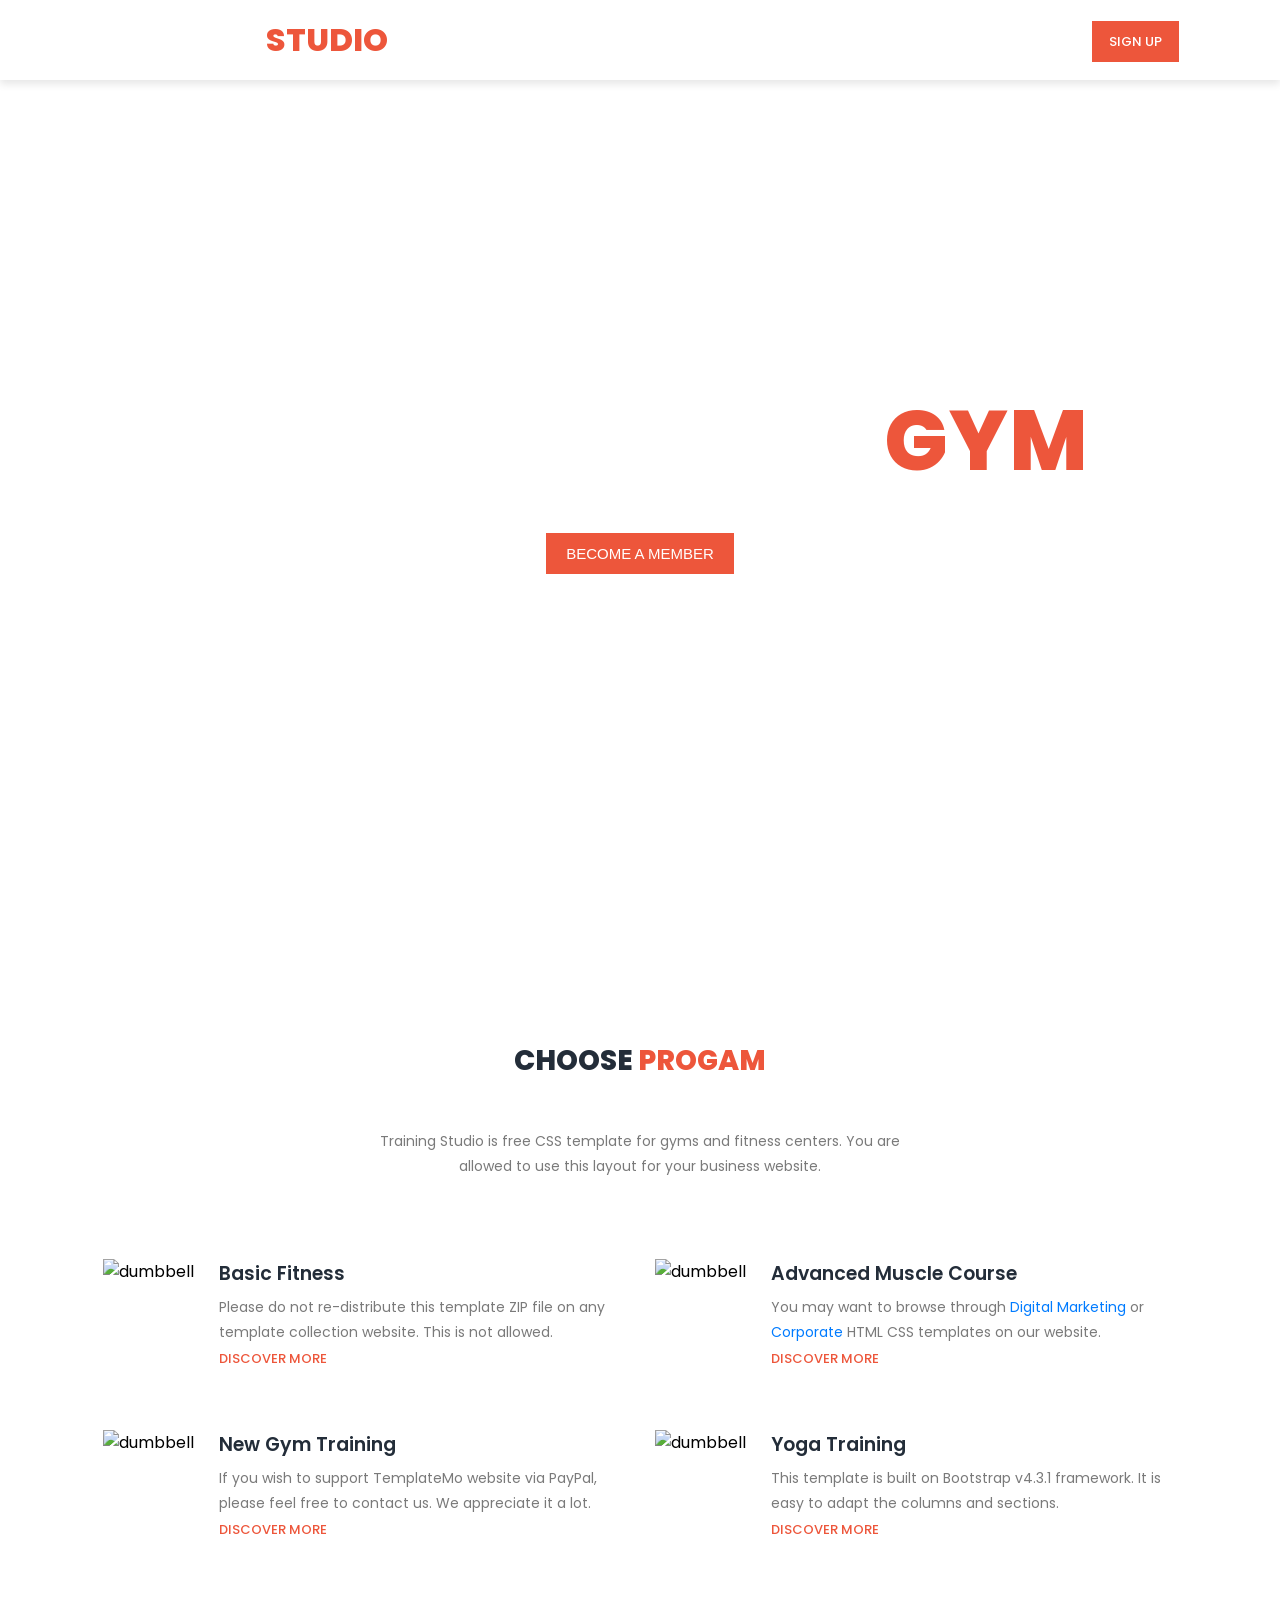
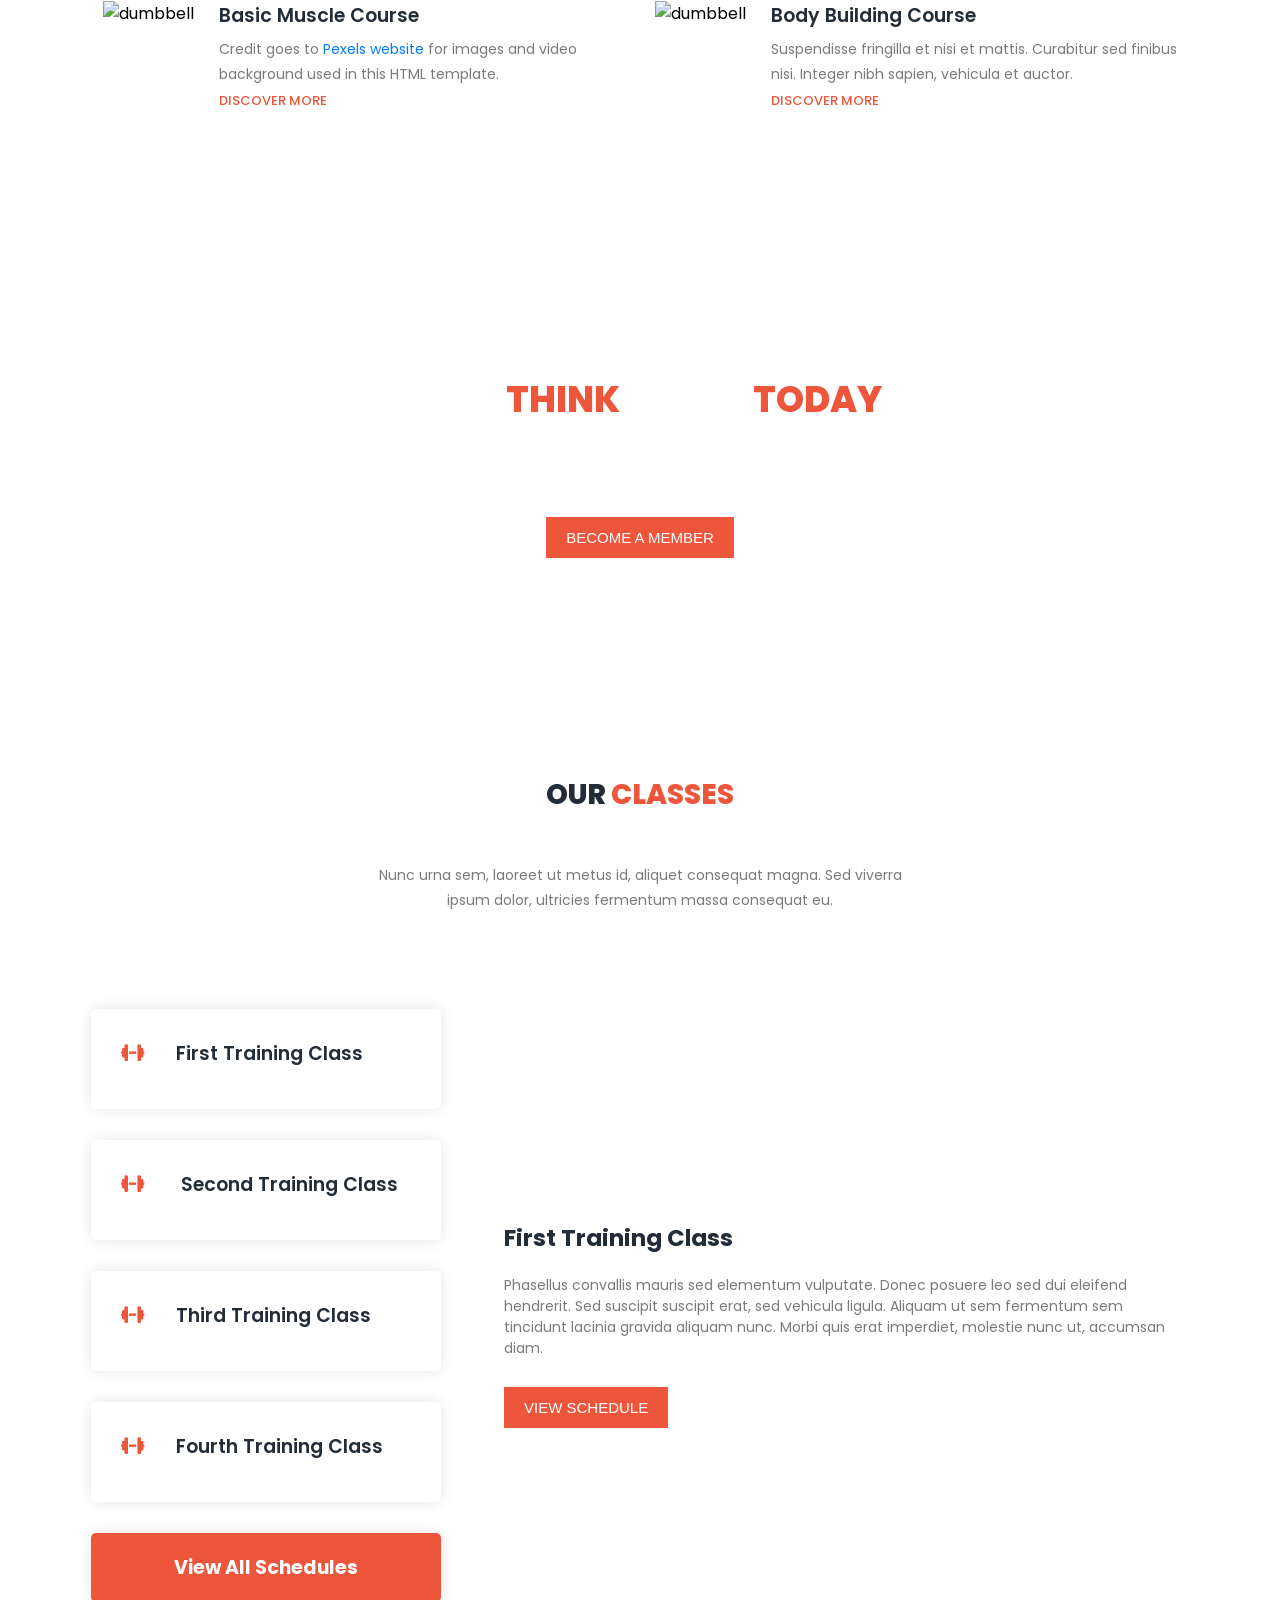
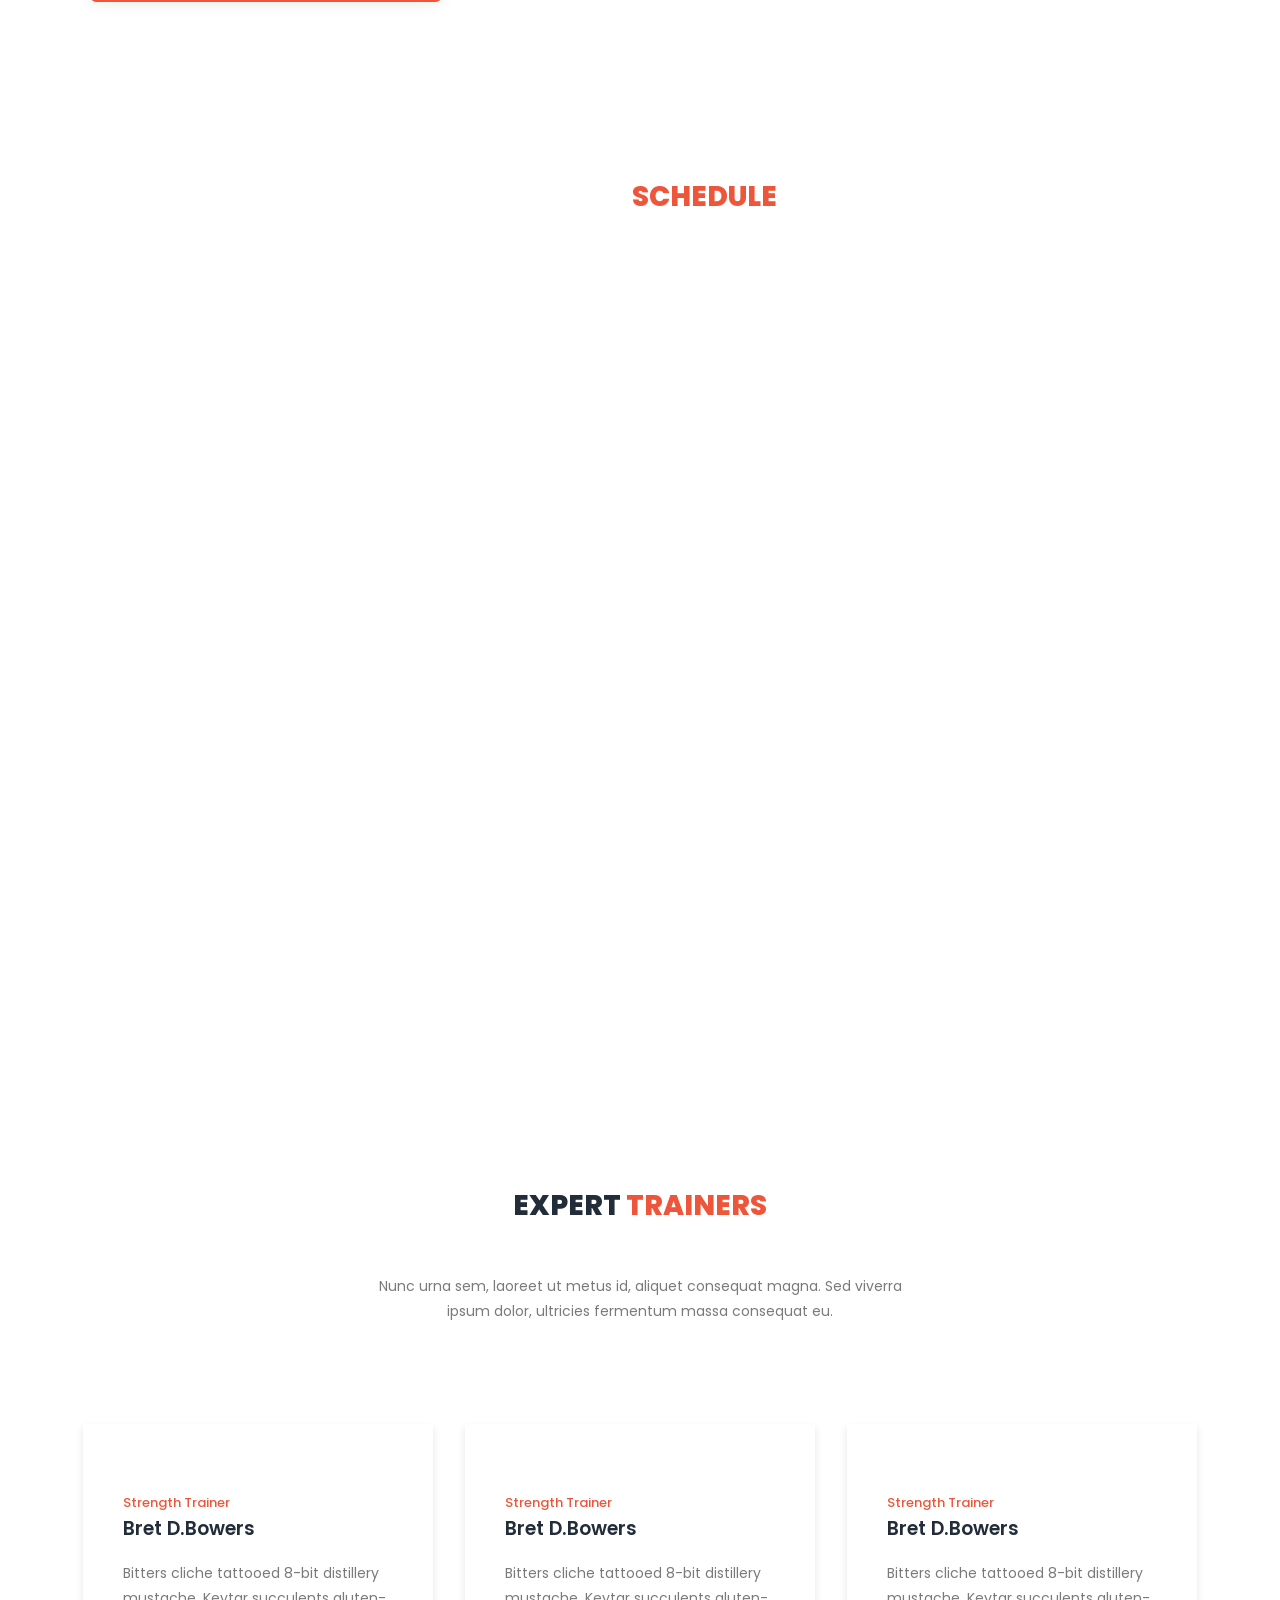
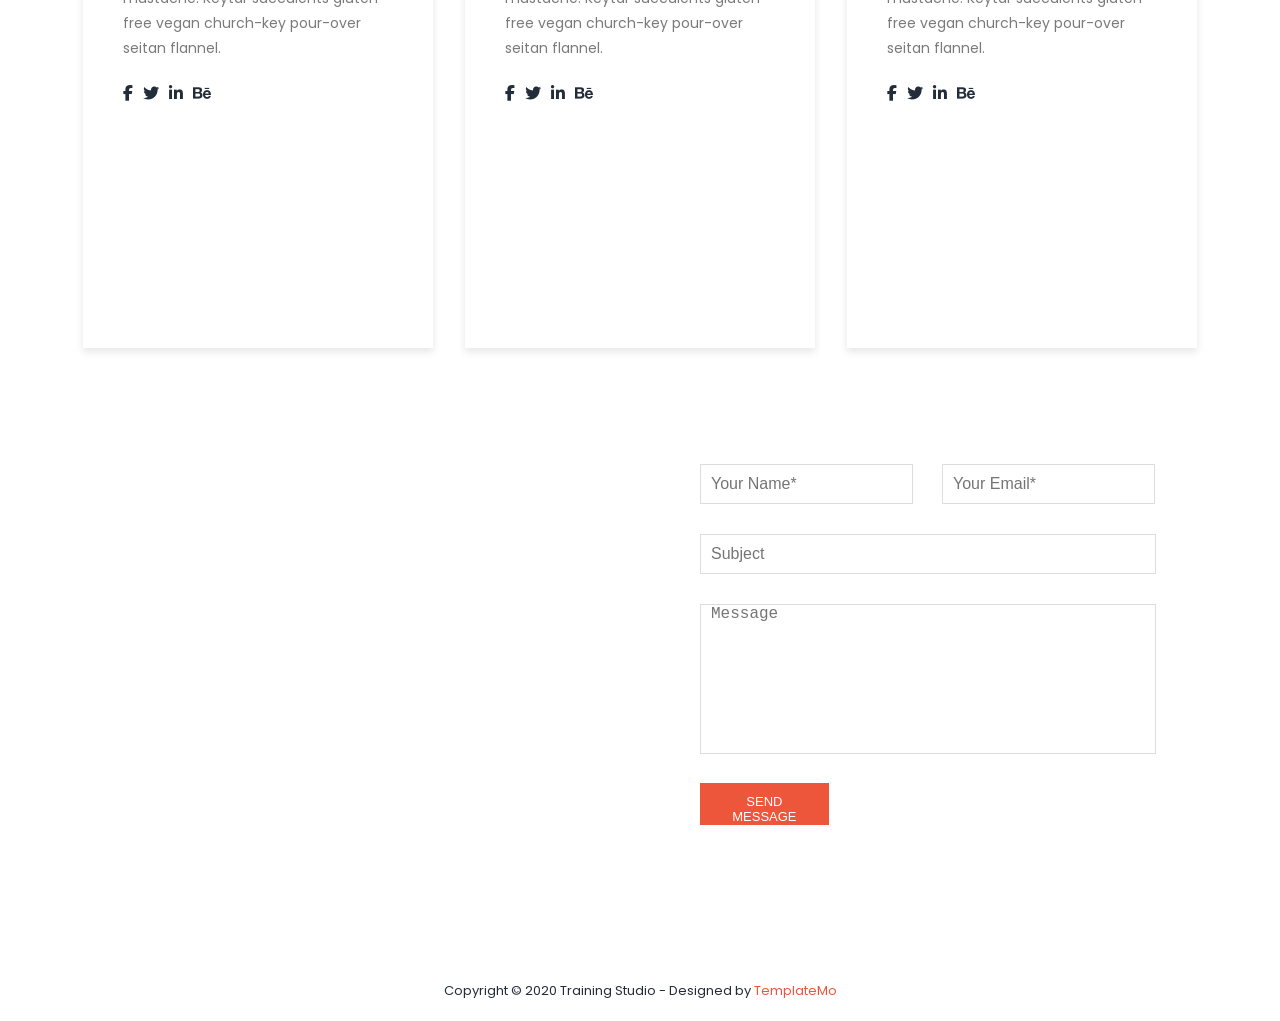
==== index.html @ 9a8daf55 "working" ====
<!DOCTYPE html>
<html lang="en">
<head>
    <meta charset="UTF-8">
    <meta name="viewport" content="width=device-width, initial-scale=1.0">
    <title>Final project</title>
    <link rel="stylesheet" href="https://cdnjs.cloudflare.com/ajax/libs/font-awesome/6.5.2/css/all.min.css">
    <link rel="stylesheet" href="style1.css">
</head>
<body>
    
    <header>
    <!-- desktop-menu -->
        <nav class="desktop-menu">
            <!-- logo -->
            <div class="logo">
                TRAINING <span id="studio">STUDIO</span>
            </div>
            <!-- Right menu -->
            <div class="menu">
                <ul>
                    <li><a href="#">HOME</a></li>
                    <li><a href="#">ABOUT</a></li>
                    <li><a href="#">CLASSES</a></li>
                    <li><a href="#">SCHEDULES</a></li>
                    <li><a href="#">CONTACT</a></li>
                    <li><a href="#" id="sign">SIGN UP</a></li>
                </ul>
            </div>
        </nav>
    </header>

    <!-- accueil -->
    <section class="accueil">
        <div class="hero">          
            <video autoplay loop muted class="back-video">
                <source src="https://templatemo.com/templates/templatemo_548_training_studio/assets/images/gym-video.mp4" type="video/mp4">
            </video>
            <h6>work harder, get stronger</h6>
            <h2>
                easy with our
                <span>gym</span>
            </h2>
            <button class="btn">Become a Member</button>
        </div>
    </section>

    <!-- choose program  -->
    <section class="container">
        <div class="alter">
            <div class="program">
                <h2>
                    CHOOSE
                    <span>Progam</span>

                </h2>
                <img src="https://templatemo.com/templates/templatemo_548_training_studio/assets/images/line-dec.png" alt="" class="img">
                <p class="para">Training Studio is free CSS template for gyms and fitness centers. You are allowed to use this layout for your business website.</p>
            </div>
            <div>
                <ul class="course-list">
                    <li class="course-item">
                        <div class="image">
                            <img src="https://templatemo.com/templates/templatemo_548_training_studio/assets/images/features-first-icon.png" alt="dumbbell">
                        </div>        
                        <div class="info">
                            <h4>Basic Fitness</h4>
                            <p >Please do not re-distribute this template ZIP file on any <br> template collection website. This is not allowed.</p>
                            <a href="#">DISCOVER MORE</a>
                        </div>
                    </li>        
                    <li class="course-item">
                        <div class="image">
                            <img src="https://templatemo.com/templates/templatemo_548_training_studio/assets/images/features-first-icon.png" alt="dumbbell">
                        </div>
                        <div class="info">
                            <h4>Advanced Muscle Course</h4>
                            <p >You may want to browse through <span>Digital Marketing</span> or<br><span>Corporate</span> HTML CSS templates on our website.</p>
                            <a href="#">DISCOVER MORE</a>
                        </div>
                    </li>
                    <li class="course-item">
                        <div class="image">
                            <img src="https://templatemo.com/templates/templatemo_548_training_studio/assets/images/features-first-icon.png" alt="dumbbell">
                        </div>
                        <div class="info">
                            <h4>New Gym Training</h4>
                            <p>If you wish to support TemplateMo website via PayPal,<br> please feel free to contact us. We appreciate it a lot.</p>
                            <a href="#">DISCOVER MORE</a>
                        </div>
                    </li>
                    <li class="course-item">
                        <div class="image">
                            <img src="https://templatemo.com/templates/templatemo_548_training_studio/assets/images/features-first-icon.png" alt="dumbbell">
                        </div>               
                        <div class="info">
                            <h4>Yoga Training</h4>
                            <p>This template is built on Bootstrap v4.3.1 framework. It is<br>easy to adapt the columns and sections.</p>
                            <a href="#">DISCOVER MORE</a>
                        </div>
                    </li>
                    <li class="course-item">
                        <div class="image">
                            <img src="https://templatemo.com/templates/templatemo_548_training_studio/assets/images/features-first-icon.png" alt="dumbbell">
                        </div>
                        <div class="info">
                            <h4>Basic Muscle Course</h4>
                            <p>Credit goes to <span>Pexels website</span>  for images and video<br> background used in this HTML template.</p>
                            <a href="#">DISCOVER MORE</a>
                        </div>
                    </li>
                    <li class="course-item">
                        <div class="image">
                            <img src="https://templatemo.com/templates/templatemo_548_training_studio/assets/images/features-first-icon.png" alt="dumbbell">
                        </div>
                        <div class="info">
                            <h4>Body Building Course</h4>
                            <p>Suspendisse fringilla et nisi et mattis. Curabitur sed finibus<br>nisi. Integer nibh sapien, vehicula et auctor.</p>
                            <a href="#">DISCOVER MORE</a>
                        </div>
                    </li>
                </ul>
            </div>
    </section>

    <!-- don't think -->  
    <section class="begin">
        <div class="container think">
            <h2>Don’t <span>think</span>, begin <span>today</span>!</h2>
            <p>Ut consectetur, metus sit amet aliquet placerat, enim est ultricies ligula, sit amet dapibus odio augue eget libero. Morbi tempus mauris a nisi luctus imperdiet.</p>
            <button class="btn">Become a Member</button>
        <!-- </div> -->
    </section>

    <!-- our classes -->
    <section class="container">
        <div class="classe">
            <div class="intro">
                <h2>
                    OUR
                    <span>CLASSES</span>

                </h2>
                <img src="https://templatemo.com/templates/templatemo_548_training_studio/assets/images/line-dec.png" alt="" class="img">
                <p>Nunc urna sem, laoreet ut metus id, aliquet consequat magna. Sed viverra ipsum dolor, ultricies fermentum massa consequat eu.</p>
            </div>
            <div class="source">
                <!-- left -->
                <div    class="menu-source">
                    <ul>
                        <li>
                            <a href="">
                                <i class="fa-solid fa-dumbbell"></i><span>First Training Class</span>
                            </a>
                        </li>
                        <li>
                            <a href="">
                                <i class="fa-solid fa-dumbbell"></i>
                                <span>Second Training Class</span>
                            </a>
                        </li>
                        <li>
                            <a href="">
                                <i class="fa-solid fa-dumbbell"></i><span>Third Training Class</span>
                            </a>
                        </li>
                        <li>
                            <a href="">
                                <i class="fa-solid fa-dumbbell"></i><span>Fourth Training Class</span> 
                            </a>
                        </li>
                        <li class="view">
                        
                                <a href="#" >
                                    View All Schedules
                                </a>                       
                        </li>
                    </ul>
                </div>
                <!-- Right -->
                <div class="infos">
                    <article>
                        <img src="https://templatemo.com/templates/templatemo_548_training_studio/assets/images/training-image-01.jpg" alt="" >
                        <h4>First Training Class</h4>
                        <p >Phasellus convallis mauris sed elementum vulputate. Donec posuere leo sed dui eleifend hendrerit. Sed suscipit suscipit erat, sed vehicula ligula. Aliquam ut sem fermentum sem tincidunt lacinia gravida aliquam nunc. Morbi quis erat imperdiet, molestie nunc ut, accumsan diam.</p>
                        <div><button class="btn">VIEW SCHEDULE</button></div>
                    </article>
                </div>                
            </div>
        </div>
    </section>

    <!-- schedule -->
    <section>
        <div class="yoga">  
            <div class="container schedule">
                <div class="sche">
                    <h2>
                        CLASSES
                        <span>SCHEDULE</span>

                    </h2>
                    <img src="https://templatemo.com/templates/templatemo_548_training_studio/assets/images/line-dec.png" alt="" class="img">
                    <p>Nunc urna sem, laoreet ut metus id, aliquet consequat magna. Sed viverra ipsum dolor, ultricies fermentum massa consequat eu.</p>
                </div>
                <div class="week">
                    <ul>
                        <li><a href="">Monday</a></li>
                        <li>/</li>
                        <li><a href="">Tuesday</a></li>
                        <li>/</li>
                        <li><a href="">Wednesday</a></li>
                        <li>/</li>
                        <li><a href="">Thurday</a></li>
                        <li>/</li>
                        <li><a href="">Friday</a></li>
                    </ul>
                </div>
                <div class="tab">
                    <table border>
                        <tr>
                            <td>Fitness Class</td>
                            <td>10:00AM - 11:30AM</td>
                            <td></td>
                            <td>William G.Stevan</td>
                        </tr>
                        <tr>
                            <td>Muscle Training</td>
                            <td></td>
                            <td></td>
                            <td>Paul D. Newman</td>
                        </tr>
                        <tr>
                            <td>Body Building</td>
                            <td></td>
                            <td>2:00PM - 3:30</td>
                            <td>Boyd C.Harris</td>
                        </tr>
                        <tr>
                            <td>Yoga Training Class</td>
                            <td></td>
                            <td></td>
                            <td>Hector T.Daigle</td>
                        </tr>
                        <tr>
                            <td>Advanced Traning</td>
                            <td></td>
                            <td></td>
                            <td>Bret D.Bowers</td>
                        </tr> 
                    </table>  
                </div>
            </div>
        </div>
    </section>

    <!-- trainers -->
    <section class="container last">
        <div class="trainers">
            <h2>EXPERT
                <span>TRAINERS</span>
            </h2>
            <img src="https://templatemo.com/templates/templatemo_548_training_studio/assets/images/line-dec.png" alt="" class="img">
            <p class="para">Nunc urna sem, laoreet ut metus id, aliquet consequat magna. Sed viverra ipsum dolor, ultricies fermentum massa consequat eu.</p>
        </div>
		<div class="blogs">
			<div class="blog">
				<div class="items">
					<div>
                    	<img src="https://templatemo.com/templates/templatemo_548_training_studio/assets/images/first-trainer.jpg" alt="" >
                	</div>
                	<div class="strength">
                    	<span>Strength Trainer</span>
                    	<h4>Bret D.Bowers</h4>
                    	<p>Bitters cliche tattooed 8-bit distillery<br> mustache. Keytar succulents gluten-<br>free vegan church-key pour-over<br> seitan flannel.</p>
                    	<ul>
                        	<li><a href=""><i class="fa-brands fa-facebook-f"></i></a></li>
                        	<li><a href=""><i class="fa-brands fa-twitter"></i></li></a>
                        	<li><a href=""><i class="fa-brands fa-linkedin-in"></i></a></li>
                        	<li><a href=""><i class="fa-brands fa-behance"></i></a></li>
                    	</ul>
                	</div>
				</div>
			</div>
			<div class="blog">
				<div class="items">
					<div>
                    	<img src="https://templatemo.com/templates/templatemo_548_training_studio/assets/images/second-trainer.jpg" alt="" >
                	</div>
                	<div>
                    	<span>Strength Trainer</span>
                    	<h4>Bret D.Bowers</h4>
                    	<p>Bitters cliche tattooed 8-bit distillery<br> mustache. Keytar succulents gluten-<br>free vegan church-key pour-over<br> seitan flannel.</p>
                    	<ul>
                        	<li><a href=""><i class="fa-brands fa-facebook-f"></i></a></li>
                        	<li><a href=""><i class="fa-brands fa-twitter"></i></li></a>
                        	<li><a href=""><i class="fa-brands fa-linkedin-in"></i></a></li>
                        	<li><a href=""><i class="fa-brands fa-behance"></i></a></li>
                    	</ul>
                	</div>
				</div>
			</div>
			<div class="blog">
				<div class="items">
					<div>
                    	<img src="https://templatemo.com/templates/templatemo_548_training_studio/assets/images/third-trainer.jpg" alt="" >
                	</div>
                	<div>
                    	<span>Strength Trainer</span>
                    	<h4>Bret D.Bowers</h4>
                    	<p>Bitters cliche tattooed 8-bit distillery<br> mustache. Keytar succulents gluten-<br>free vegan church-key pour-over<br> seitan flannel.</p>
                    	<ul>
                        	<li><a href=""><i class="fa-brands fa-facebook-f"></i></a></li>
                        	<li><a href=""><i class="fa-brands fa-twitter"></i></li></a>
                        	<li><a href=""><i class="fa-brands fa-linkedin-in"></i></a></li>
                        	<li><a href=""><i class="fa-brands fa-behance"></i></a></li>
                    	</ul>
                	</div>
				</div>
			</div>
		</div>
    </section>

    <!-- map -->
    <section class="map">
        <iframe src="https://www.google.com/maps/embed?pb=!1m18!1m12!1m3!1d24001.82611153186!2d-43.40069909490757!3d-23.00758863538447!2m3!1f0!2f0!3f0!3m2!1i1024!2i768!4f13.1!3m3!1m2!1s0x9bdb695cd967b7%3A0x171cdd035a6a9d84!2sAv.%20L%C3%BAcio%20Costa%2C%20Rio%20de%20Janeiro%20-%20RJ%2C%20Br%C3%A9sil!5e0!3m2!1sfr!2sdj!4v1786803893981!5m2!1sfr!2sdj" width="600" height="600" style="border:0;" allowfullscreen="" loading="lazy" referrerpolicy="strict-origin-when-cross-origin"></iframe>
        <div class="contact">
            <form class="contact-form">
                <input type="text" placeholder="Your Name*" required class="name">

                <input type="email" placeholder="Your Email*" required class="email">

                <input type="text" placeholder="Subject" id="subject">

                <textarea placeholder="Message"></textarea>

                <button type="submit">SEND MESSAGE</button>
            </form>
        </div>
    </section>

    <!-- footer -->
    <footer>
        <div>
            Copyright © 2020 Training Studio - Designed by <span id="">TemplateMo</span>
        </div>
    </footer>

    <script>
        const hamburger = document.querySelector('.hamburger');
        const mobileMenu = document.querySelector(".mobile-menu");
        const icons = document.querySelectorAll("i");

        hamburger.addEventListener("click", function (event) {
            const isVisible = mobileMenu.getAttribute('data-visible');
            if (isVisible == "true") {
                // qari hiding
                mobileMenu.setAttribute('data-visible', "false");
                icons[0].setAttribute('data-visible', "true");
                icons[1].setAttribute('data-visible', "false");
            } else if (isVisible == "false") {
                // soo bandhig showing
                mobileMenu.setAttribute('data-visible', "true");
                icons[0].setAttribute('data-visible', "false");
                icons[1].setAttribute('data-visible', "true");
            }
        });
    </script>

</body>
</html>
---- style1.css ----
@import url('https://fonts.googleapis.com/css2?family=Anybody:ital,wght@0,100..900;1,100..900&family=Heebo:wght@100..900&family=Poppins:ital,wght@0,100;0,200;0,300;0,400;0,500;0,600;0,700;0,800;0,900;1,100;1,200;1,300;1,400;1,500;1,600;1,700;1,800;1,900&family=Roboto:ital,wght@0,100..900;1,100..900&display=swap'); 
* {
    margin: 0;
    padding: 0;
    box-sizing: border-box;
}
body{
    font-family: "Poppins", sans-serif;
}
header{
    position: absolute;
    height: 5rem;
    background-color: rgba(250, 250, 250, 0.1); 
    width: 100%;    
    position: fixed;
    top: 0px;
    box-shadow: 0px 4px 8px rgba(0,0,0,0.1);
}
.desktop-menu {
    width: 100%;
    height: 100%;
    display: flex;
    justify-content: space-around;
    align-items: center;
}

.menu ul{
    display: flex;
    flex-direction: row;
    gap: 1.25rem;
}

.logo {
    color:#fff;
    font-size: 2rem;
    font-weight: 800;
}

span {
    color: #ed563b;
}
.menu li {
    list-style: none;
}
.menu li a {
    text-decoration: none;
    color: #fff;
    font-size: 0.8125rem;
    font-weight: 500;
    padding: 0px 12px;
}
.menu li a:hover {
    color: #ed563b;
}
#sign {
    background-color: #ed563b;
    padding: 0.6875rem 1.0625rem;
}
#sign:hover{
    background-color: #f45c3db9;
}

/* First-page */

.accueil {
    width: 100%;
    display: flex; 
    justify-content: center; 
}

.back-video {
    /* width: 100%; */
    height: 100%;
    position: absolute;
    top: 0;
    right: 0;
    left: 0;
    z-index: -1;
 }

.accueil .hero {
    display: flex;
    flex-direction: column;
    justify-content: center;
    align-items: center;
    width: 100%;
    height: 100vh;
    background: linear-gradient(rgba(35,45,57,0.8));
}

h6 {
font-size: 1.125rem;
margin-top: 0;
text-transform: uppercase;
font-weight: 800;
letter-spacing: 0.5px;
color: #fff;
}

.accueil .hero h2 {
    font-size: 5.25rem;
    font-weight: 800;
    margin-top: 1.5625rem;
    margin-bottom: 1.875rem;
    letter-spacing: 1px;
    text-transform: uppercase;
    color: #fff;
}

.btn {
    font-size: 0.9375rem;
    font-weight: 400;
    color: #fff;
    background-color: #ed563b;
    padding: 0.75rem 1.25rem;
    border: none;
    text-transform: uppercase;

}

/* 'fin-first-page' */

.container {
    width: min(90%, 1120px);
    margin-inline: auto;
}

/* Choose program 'second-page' */

.alter {
    display: flex;
    flex-direction: column;
    justify-content: center;
    align-items: center;
    margin-bottom: 5rem;
}

.program {
    width: 33.75rem;
    height: 8.661875rem;
    display: flex;
    flex-direction: column;
    justify-content: center;
    align-items: center;
    margin: 8.75rem 0px 5rem;

}

h2 {
    font-size: 1.75rem;
    font-weight: 800;
    color: #232d39;
    text-transform: uppercase;
}

.img {
    width: 2.8125rem;
    height: 0.9375rem;
    margin-block: 1rem;
}

.para {
    font-size: 0.875rem;
    line-height: 1.5625rem;
    color: #7a7a7a;
    text-align: center;
} 

 .course-list{
    list-style:none;
    display:grid;
    grid-template-columns:repeat(2,1fr);
}

.course-item{
    display:flex;
    gap:1.5625rem;
    padding-inline: 0.9375rem;
    margin-bottom: 3.75rem;
    align-items:flex-start;
}

.info h4{
    margin:0 0 7px;
    font-size: 1.1875rem;
    color:#232d39;
    font-weight: 600;
    text-transform: capitalize;
}

.info p{
    color:#7a7a7a;
    line-height: 1.5625rem;
    font-size: 0.875rem;
}

.info span {
    color: #007bff;
}

.info a{
    text-decoration:none;
    color:#ed563b;
    font-size: 0.8125rem;
    font-weight:500;
    margin-top: 7px;
}

/* fin-second-page */


/* Don't think 'Third-page' */

.begin {
    background: url(https://templatemo.com/templates/templatemo_548_training_studio/assets/images/cta-bg.jpg)center /cover no-repeat;
    padding-block: 7.5rem;
    /* text-align: center; */
}

.think {
    display: flex;
    flex-direction: column;
    justify-content: center;
    align-items: center;

    /* text-align: center; */
}
.think h2 {
    font-size: 2.25rem;
    text-transform: uppercase;
    font-weight: 800;
    color: #ffff;
}

.think p {
    width: 57.5rem;
    height: 3.125rem;
    text-align: center;
    font-size: 1rem;
    color: #fff;
    margin: 0.9375rem 0px 1.5625rem;
}

/* fin-third-page */

/* OUR CLASSES 'fourth-page' */

.classe {
    display: flex;
    flex-direction: column;
    justify-content: center;
    align-items: center;
    margin-bottom: 5rem;
}

.intro {
    width: 33.75rem;
    display: flex;
    flex-direction: column;
    justify-content: center;
    align-items: center;
    margin-block: 6rem;
}

.intro p {
    font-size: 0.875rem;
    line-height: 1.5625rem;
    color: #7a7a7a;
    text-align: center;
}

.source {
    display: grid;
    grid-template-columns: 21.875rem 43.75rem;
    justify-content: center;
    align-items: center;
    gap: 3rem;
}

.source .menu-source ul {
    display: grid;
    grid-template-columns: 1fr;
    gap: 1rem;
}

.source .menu-source ul li {
    display: flex;
    flex-direction: column;
    justify-content: center;
    margin-bottom: 0.9375rem;
    list-style: none;
    background-color: #fff;
    box-shadow: 0px 0px 0.9375rem rgba(0, 0, 0, 0.1);
    border-radius: 5px;
    padding: 1.875rem 1.875rem;
    font-size: 1.1875rem;
    font-weight: 600;
    transition: all 0.3s;
}

.source .menu-source ul li a i{
    width: 2.1875rem;
    height: 2.1875rem;
    margin-right: 1.25rem;
    color: #ed563b;
}

a {
    text-decoration: none;
}

.source .menu-source ul li a span {
    color: #232d39;
}

.source .menu-source  .view {
    text-align: center;
    padding: 1.25rem 1.875rem;
    border-radius: 5px;
    display: inline-block;
    background-color: #ed563b;
    font-weight: 700;
}

.source .menu-source .view a {
    color: #fff; 
}

.source .infos {
    padding: 0px 0.9375rem;
    margin-bottom: 2rem;
}

 .source .infos img {
    width: 100%;
    border-radius: 8px;
 }

 .source .infos h4 {
    font-size: 1.4375rem;
    font-weight: 700;
    color: #232d39;
    margin: 1.875rem 0px 1.25rem;    
 }

.source .infos p {
    font-size: 0.875rem;
    color: #7a7a7a;
    margin-bottom: 1.75rem;
}

/* fin-fourth-page */

/* CLASSES SCHEDULE fifth-page */

.yoga {
    background: url('https://templatemo.com/templates/templatemo_548_training_studio/assets/images/schedule-bg.jpg') center / cover no-repeat;
}

.schedule {
    height: 100vh;
    display: flex;
    flex-direction: column;
    align-items: center;
    gap: 2rem;
    margin-bottom: 3rem;

}

.sche {
    display: flex;
    flex-direction: column;
    justify-content: center;
    width: 33.75rem;
    height: 8.662125rem;
    align-items: center;
    /* margin-top: 2.75rem; */
    margin-block: 5rem;
    padding-inline: 0.9375rem;
}

.schedule .sche h2 {
    color: #fff;
}

.schedule .sche p {
    font-size: 0.875rem;
    line-height: 1.5625rem;
    color: #fff;
    text-align: center;
} 

.schedule .week ul{
    display: flex;
    justify-content: center;
    width: 69.375rem;
    height: 1.5rem;
}

.schedule .week ul li{
    list-style: none;
    margin-right: 0.9375rem;
    font-size: 1rem;
    color: #fff;
}

.schedule .week a{
    color: #fff;
}

.schedule .week a:hover{
    color: #ed563b;
}

.schedule table {
    width: 57.5rem;
    height: 31.3125rem;
    padding-inline: 0.9375rem;
    /* margin-left: 5.9375rem; */
    text-align: center;
    border: 1px solid white;
    border-collapse: collapse;
}

.schedule table tr td {
    color: #fff;
    font-size: 0.8125rem;
    font-weight: 500;
}


/* fin-fifth-page */

/* Expert Trainers sixth-page */

.last {
    display: flex;
    flex-direction: column;
    justify-content: flex-start;
    align-items: center;
    height: 100vh;
}

.trainers {
    display: flex;
    flex-direction: column;
    justify-content: center;
    align-items: center;
    width: 540px;
    margin-top: 140px;
    margin-bottom: 80px;
}

.last .blogs {
    display: grid;
    grid-template-columns: repeat(3, 1fr);
    justify-content: center;
    background-color: #fff; 

}

.last .blogs .blog{
    margin-inline: 1rem;
    box-shadow: 0px 4px 8px rgba(0,0,0,0.1);
}

.last .blogs .blog .items {
    width: 21.875rem;
    height: 32.7568125rem;
    padding: 2.5rem;

}

.last .blogs .blog .items img{
    max-width: 100%;
    height: 12.80075rem;
}

.last .blogs .blog .strength {
    width: 16.875rem;
    height: 14.9560625rem;
}
.last .blogs .blog .items ul {
    display: flex;
}

.last .blogs .blog .items ul li {
    list-style: none;
}

.last .blogs .blog .items span {
    font-size: 0.8125rem;
    font-weight: 500;
    margin-top: 1.5625rem;
    margin-bottom: 0.625rem;
}

.last .blogs .blog .items h4 {
    font-size: 1.1875rem;
    font-weight: 600;
    color: #232d39;
    margin-bottom: 1.125rem;
}

.last p {
    font-size: 0.875rem;
    color: #7a7a7a;
    line-height: 1.5625rem;
    margin-bottom: 1.25rem;
    display: block;
    justify-content: flex-start;
}

.last .blogs .blog .items a i {
    margin-right: 0.625rem;
    color: #232d39;
} 

/* fin-sixth-page */


/* Last-page */

.map {
    display: grid;
    grid-template-columns: 1fr 1fr;
    bottom: 0;
    margin-bottom: 1rem;
}

.map iframe {
    width: 100%;
}

.contact {
    height: 37.5rem;
    display:flex;
    justify-content:center;
    align-items:center;
    background: url('https://templatemo.com/templates/templatemo_548_training_studio/assets/images/contact-bg.jpg')center /cover no-repeat;
}

.contact-form{
    width: 37.5rem;
    height: 27.53125rem;
    background: #fff;
    padding:2.5rem;
    border-radius:4px;
}

.contact-form input,
.contact-form textarea{
    border:1px solid #ddd;
    margin-bottom: 1.875rem;
    padding-inline:0.625rem;
    font-size: 1rem;
    outline:none;
}

.name, .email{
    width: 13.3125rem;
    height: 2.5rem;
    padding-inline: 0.625rem;

}

.email{
        margin-left: 1.5625rem;
}

.contact-form #subject{
    width: 28.5rem;
    height: 2.5rem;
    margin-bottom: 1.875rem;
    padding-inline: 0.625rem;

}

.contact-form textarea{
    width: 28.5rem;
    height: 9.375rem;
    resize:none;
    margin-bottom: 1.875rem;
}

.contact-form button{
    width: 8.04875rem;
    height: 2.59375rem;
    background:#ed563b;
    color:#fff;
    border:none;
    margin: -8px 0px 0px;
    padding: 0.6875rem 1.0625rem;
    font-size: 0.8125rem;
    font-weight:400;
    cursor:pointer;
    text-transform:uppercase;
}

/* fin-last-page */



footer {
    width: 100%;
    height: 25px;
    margin-inline: auto;
    color: #232d39;
    font-size: 13px;
    padding: 30px;
    line-height: 25px;
    display: flex;
    justify-content: center;
    align-items: center;
}

.mobile-menu {
    display: none;
}
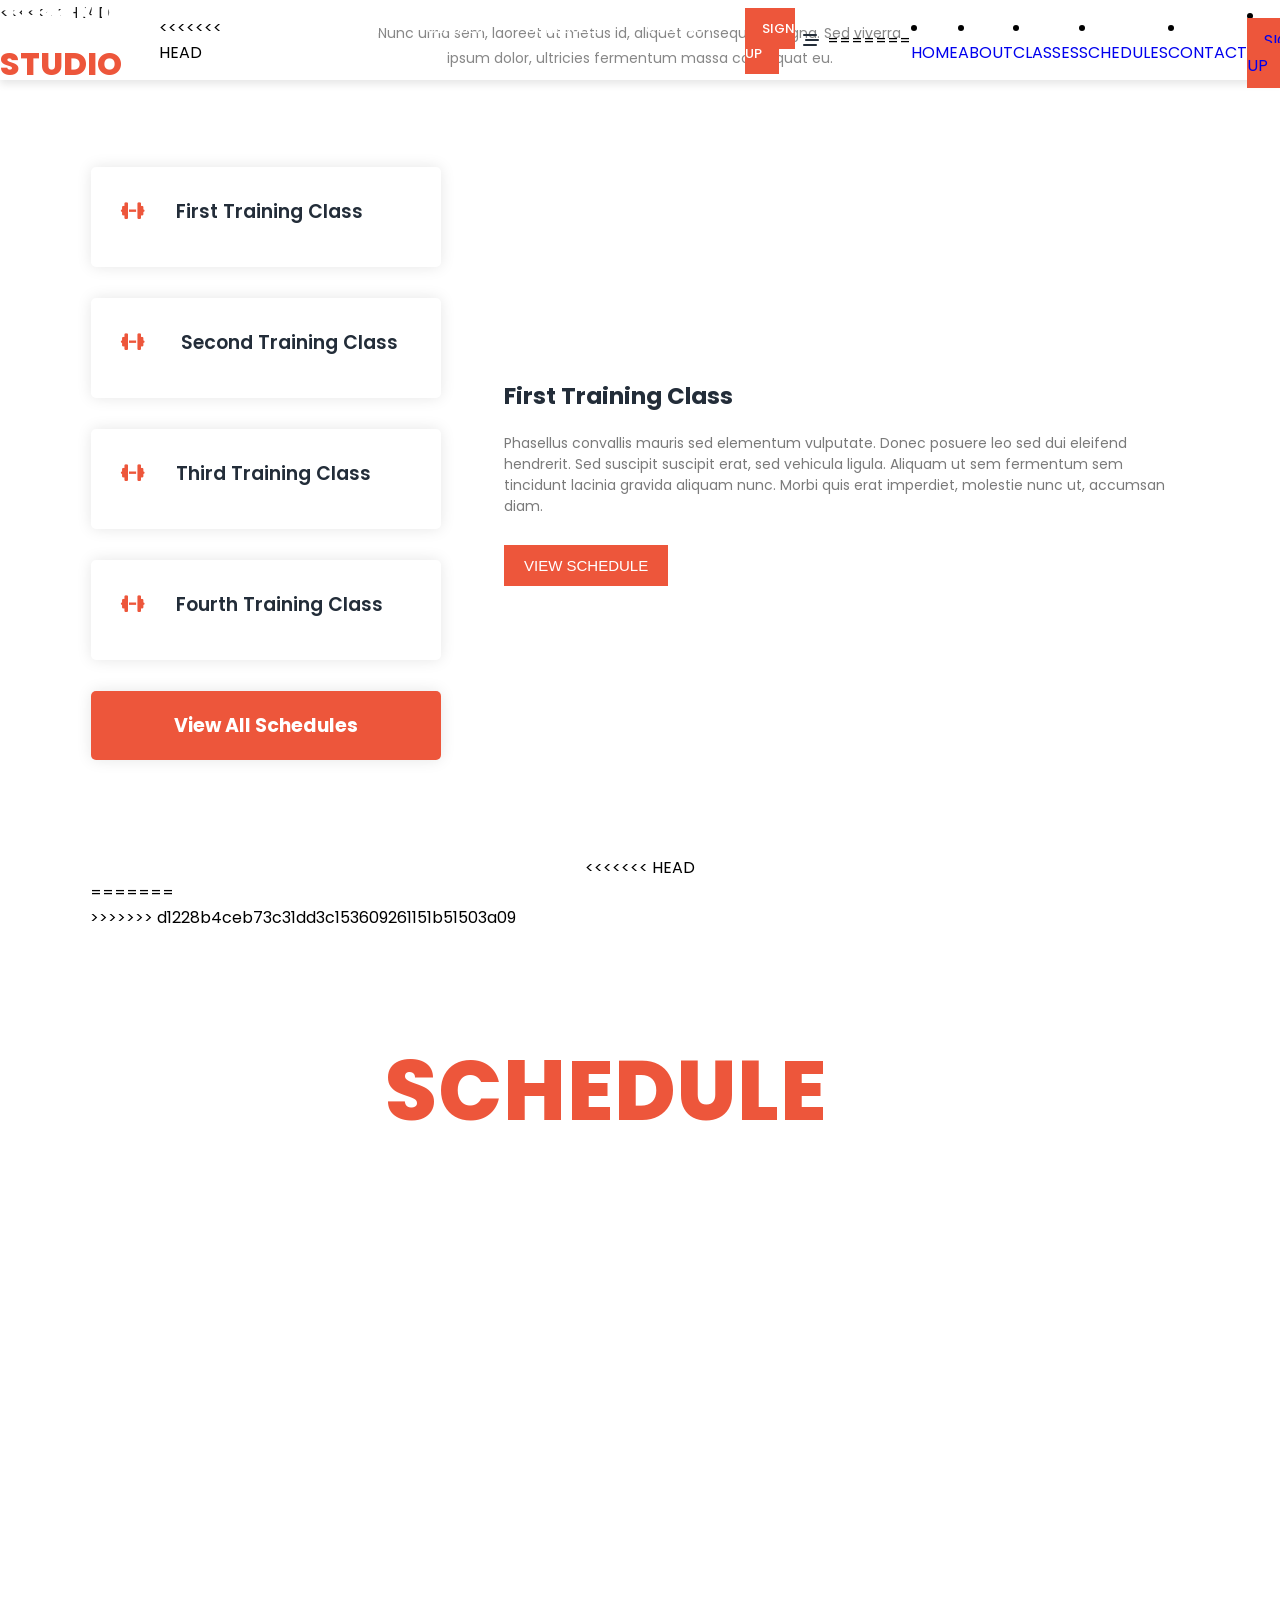
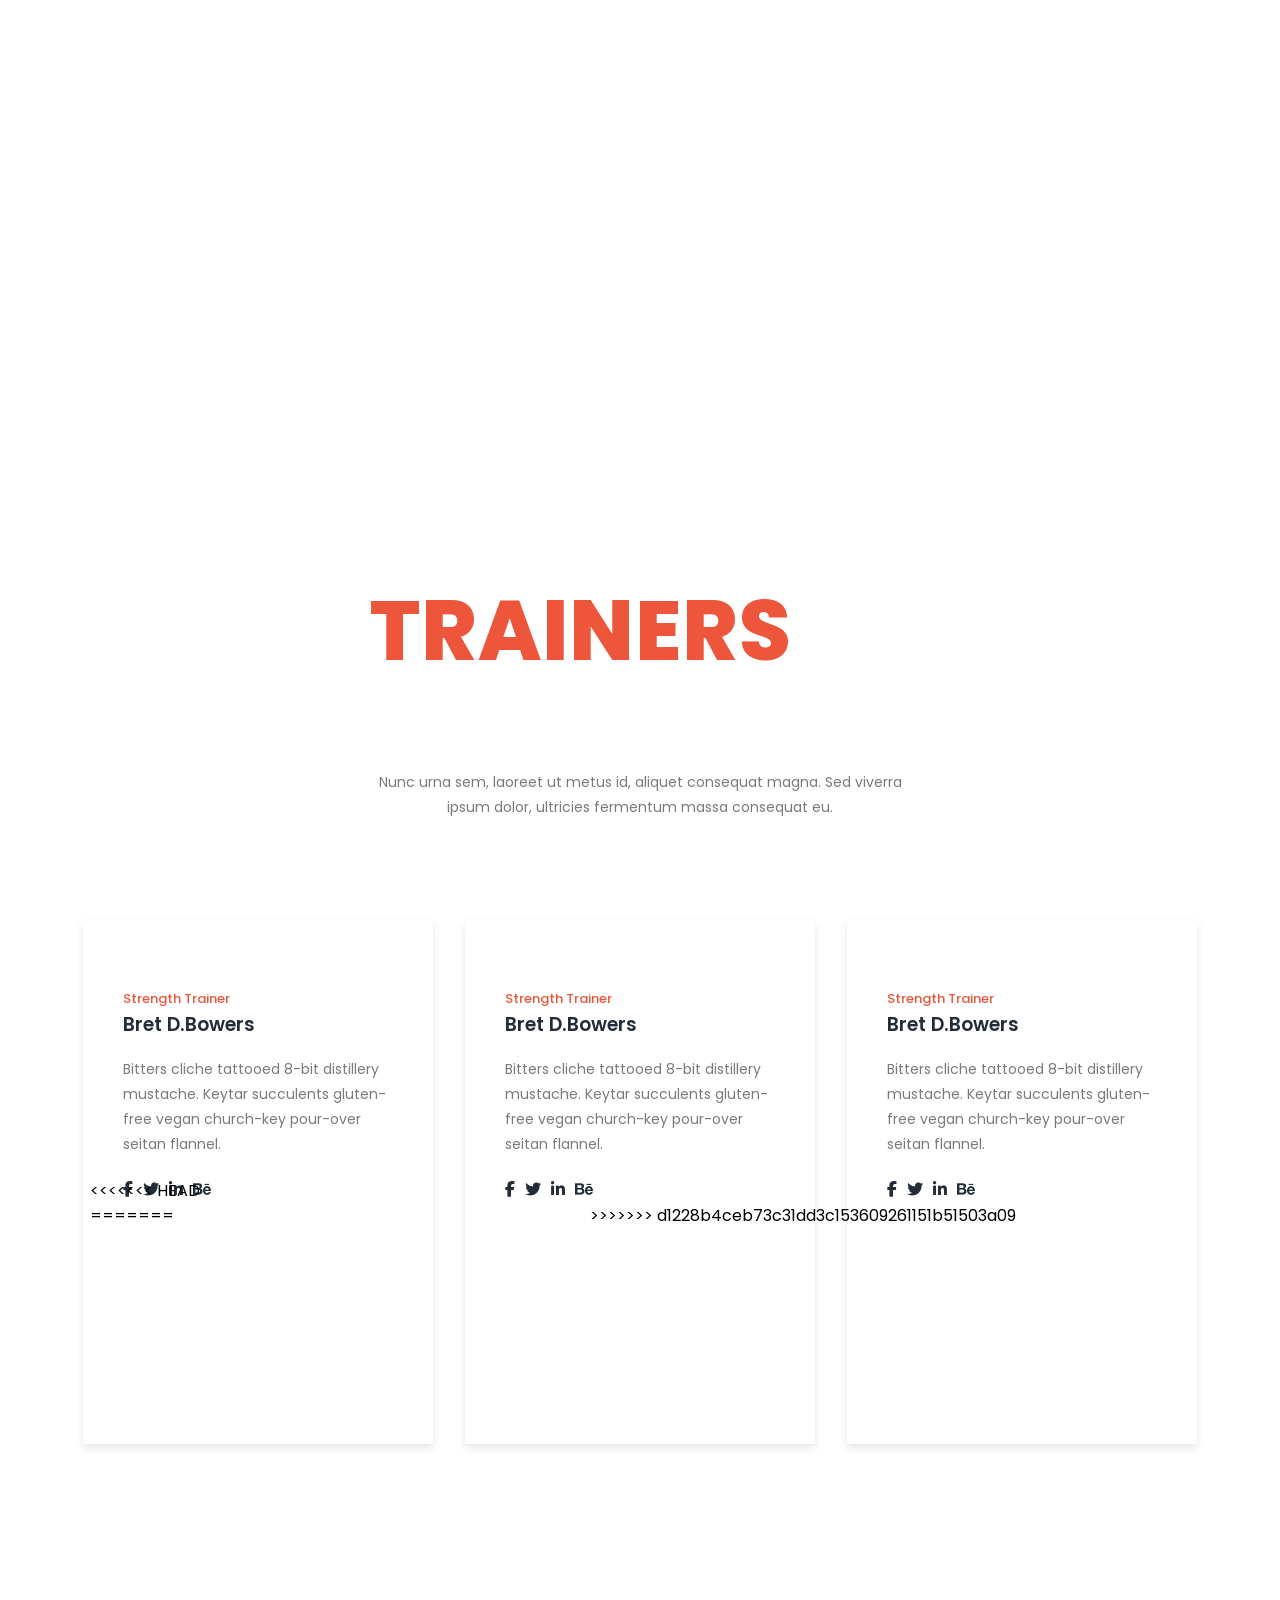
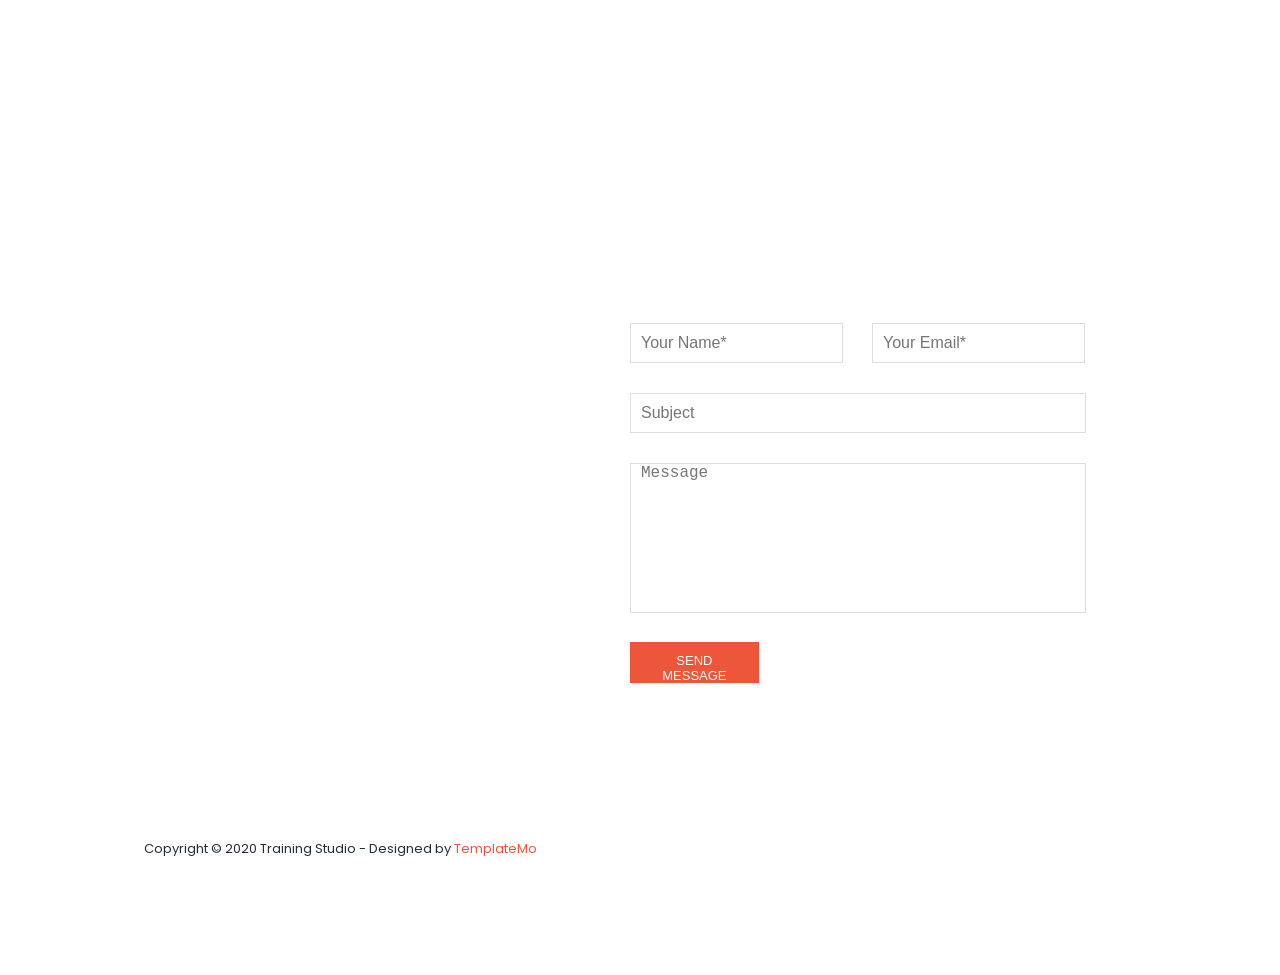
==== commit 63af2fdd: "Résolution des conflits" ====
--- a/index.html
+++ b/index.html
@@ -19,6 +19,21 @@
             <!-- Right menu -->
             <div class="menu">
                 <ul>
+<<<<<<< HEAD
+                    <li><a href="#acc">HOME</a></li>
+                    <li><a href="#alt">ABOUT</a></li>
+                    <li><a href="#beg">CLASSES</a></li>
+                    <li><a href="#sched">SCHEDULES</a></li>
+                    <li><a href="ctact">CONTACT</a></li>
+                    <li><a href="#" id="sign">SIGN UP</a></li>
+                </ul>
+            </div>
+            <div class="BarIcon">
+                <div class="NavMobileIcon">
+                    <i class="fa-solid fa-bars-staggered"></i>
+                </div>
+            </div>
+=======
                     <li><a href="#">HOME</a></li>
                     <li><a href="#">ABOUT</a></li>
                     <li><a href="#">CLASSES</a></li>
@@ -27,12 +42,18 @@
                     <li><a href="#" id="sign">SIGN UP</a></li>
                 </ul>
             </div>
+>>>>>>> d1228b4ceb73c31dd3c153609261151b51503a09
         </nav>
     </header>
 
     <!-- accueil -->
+<<<<<<< HEAD
+    <section class="accueil" id="acc">
+        <div class="container hero">          
+=======
     <section class="accueil">
         <div class="hero">          
+>>>>>>> d1228b4ceb73c31dd3c153609261151b51503a09
             <video autoplay loop muted class="back-video">
                 <source src="https://templatemo.com/templates/templatemo_548_training_studio/assets/images/gym-video.mp4" type="video/mp4">
             </video>
@@ -46,7 +67,11 @@
     </section>
 
     <!-- choose program  -->
+<<<<<<< HEAD
+    <section class="container alter" id="alt">
+=======
     <section class="container">
+>>>>>>> d1228b4ceb73c31dd3c153609261151b51503a09
         <div class="alter">
             <div class="program">
                 <h2>
@@ -121,6 +146,10 @@
                     </li>
                 </ul>
             </div>
+<<<<<<< HEAD
+        </div>
+=======
+>>>>>>> d1228b4ceb73c31dd3c153609261151b51503a09
     </section>
 
     <!-- don't think -->  
@@ -133,7 +162,11 @@
     </section>
 
     <!-- our classes -->
+<<<<<<< HEAD
+    <section class="container classe" id="beg">
+=======
     <section class="container">
+>>>>>>> d1228b4ceb73c31dd3c153609261151b51503a09
         <div class="classe">
             <div class="intro">
                 <h2>
@@ -191,7 +224,11 @@
     </section>
 
     <!-- schedule -->
+<<<<<<< HEAD
+    <section class="sched" id="sched">
+=======
     <section>
+>>>>>>> d1228b4ceb73c31dd3c153609261151b51503a09
         <div class="yoga">  
             <div class="container schedule">
                 <div class="sche">
@@ -322,7 +359,11 @@
     </section>
 
     <!-- map -->
+<<<<<<< HEAD
+    <section class="map" id="ctact">
+=======
     <section class="map">
+>>>>>>> d1228b4ceb73c31dd3c153609261151b51503a09
         <iframe src="https://www.google.com/maps/embed?pb=!1m18!1m12!1m3!1d24001.82611153186!2d-43.40069909490757!3d-23.00758863538447!2m3!1f0!2f0!3f0!3m2!1i1024!2i768!4f13.1!3m3!1m2!1s0x9bdb695cd967b7%3A0x171cdd035a6a9d84!2sAv.%20L%C3%BAcio%20Costa%2C%20Rio%20de%20Janeiro%20-%20RJ%2C%20Br%C3%A9sil!5e0!3m2!1sfr!2sdj!4v1786803893981!5m2!1sfr!2sdj" width="600" height="600" style="border:0;" allowfullscreen="" loading="lazy" referrerpolicy="strict-origin-when-cross-origin"></iframe>
         <div class="contact">
             <form class="contact-form">
--- a/style1.css
+++ b/style1.css
@@ -60,22 +60,56 @@
     background-color: #f45c3db9;
 }
 
+<<<<<<< HEAD
+.BarIcon {
+    display: flex;
+    justify-content: center;
+    align-items: flex-end;
+    flex-flow: wrap column;
+}
+
+.NavMobileIcon {
+    width: 2rem;
+    height: 2.5rem;
+    display: flex;
+    justify-content: center;
+    align-items: center;
+    flex-flow: wrap column;
+    color: #232d39;
+    cursor: pointer;
+}
+=======
+>>>>>>> d1228b4ceb73c31dd3c153609261151b51503a09
 /* First-page */
 
 .accueil {
     width: 100%;
     display: flex; 
+<<<<<<< HEAD
+    justify-content: center;
+    background: linear-gradient(rgba(35,45,57,0.8));
+=======
     justify-content: center; 
+    /* position: relative; */
+>>>>>>> d1228b4ceb73c31dd3c153609261151b51503a09
 }
 
 .back-video {
-    /* width: 100%; */
+    width: 100%;
     height: 100%;
     position: absolute;
     top: 0;
     right: 0;
     left: 0;
+<<<<<<< HEAD
     z-index: -1;
+    object-fit: cover;
+    
+=======
+    bottom: 0;
+    z-index: -1;
+    object-fit: cover;
+>>>>>>> d1228b4ceb73c31dd3c153609261151b51503a09
  }
 
 .accueil .hero {
@@ -85,7 +119,10 @@
     align-items: center;
     width: 100%;
     height: 100vh;
+<<<<<<< HEAD
+=======
     background: linear-gradient(rgba(35,45,57,0.8));
+>>>>>>> d1228b4ceb73c31dd3c153609261151b51503a09
 }
 
 h6 {
@@ -618,4 +655,71 @@
     display: none;
 }
 
-
+<<<<<<< HEAD
+/* xsm screen */
+@media (max-width: 480px) {
+    .container{
+        max-width: 400px;
+    }
+
+    header {
+        background-color: white;
+        height: 5rem;
+    }
+
+    .logo {
+        width: 17.81375rem;
+        height: 5rem;
+        color: black;
+    }
+    
+    /* nav responsive */
+    .menu ul {
+        display: none;
+    }
+
+    .desktop-menu {
+        display: grid;
+        grid-template-columns: 1fr 200px;
+    }
+
+
+}
+
+/* xm screen */
+@media (min-width: 481px) and (max-width: 767px) {
+    .container{
+        max-width: 700px;
+    }
+}
+
+/* MD screen */
+@media (min-width: 767px) and (max-width: 992px) {
+    .container{
+        max-width: 900px;
+    }
+}
+
+/* LG screen */
+@media (min-width: 992px) and (max-width: 1200px) {
+    .container{
+        max-width: 1000px;
+    }
+}
+
+/* XLG screen */
+@media (min-width: 1200px) and (max-width: 1400px) {
+    .container{
+        max-width: 1100px;
+    }
+}
+
+/* XXLG screen */
+@media (min-width: 1400px)  {
+    .container{
+        max-width: 1200px;
+    }
+}
+=======
+
+>>>>>>> d1228b4ceb73c31dd3c153609261151b51503a09
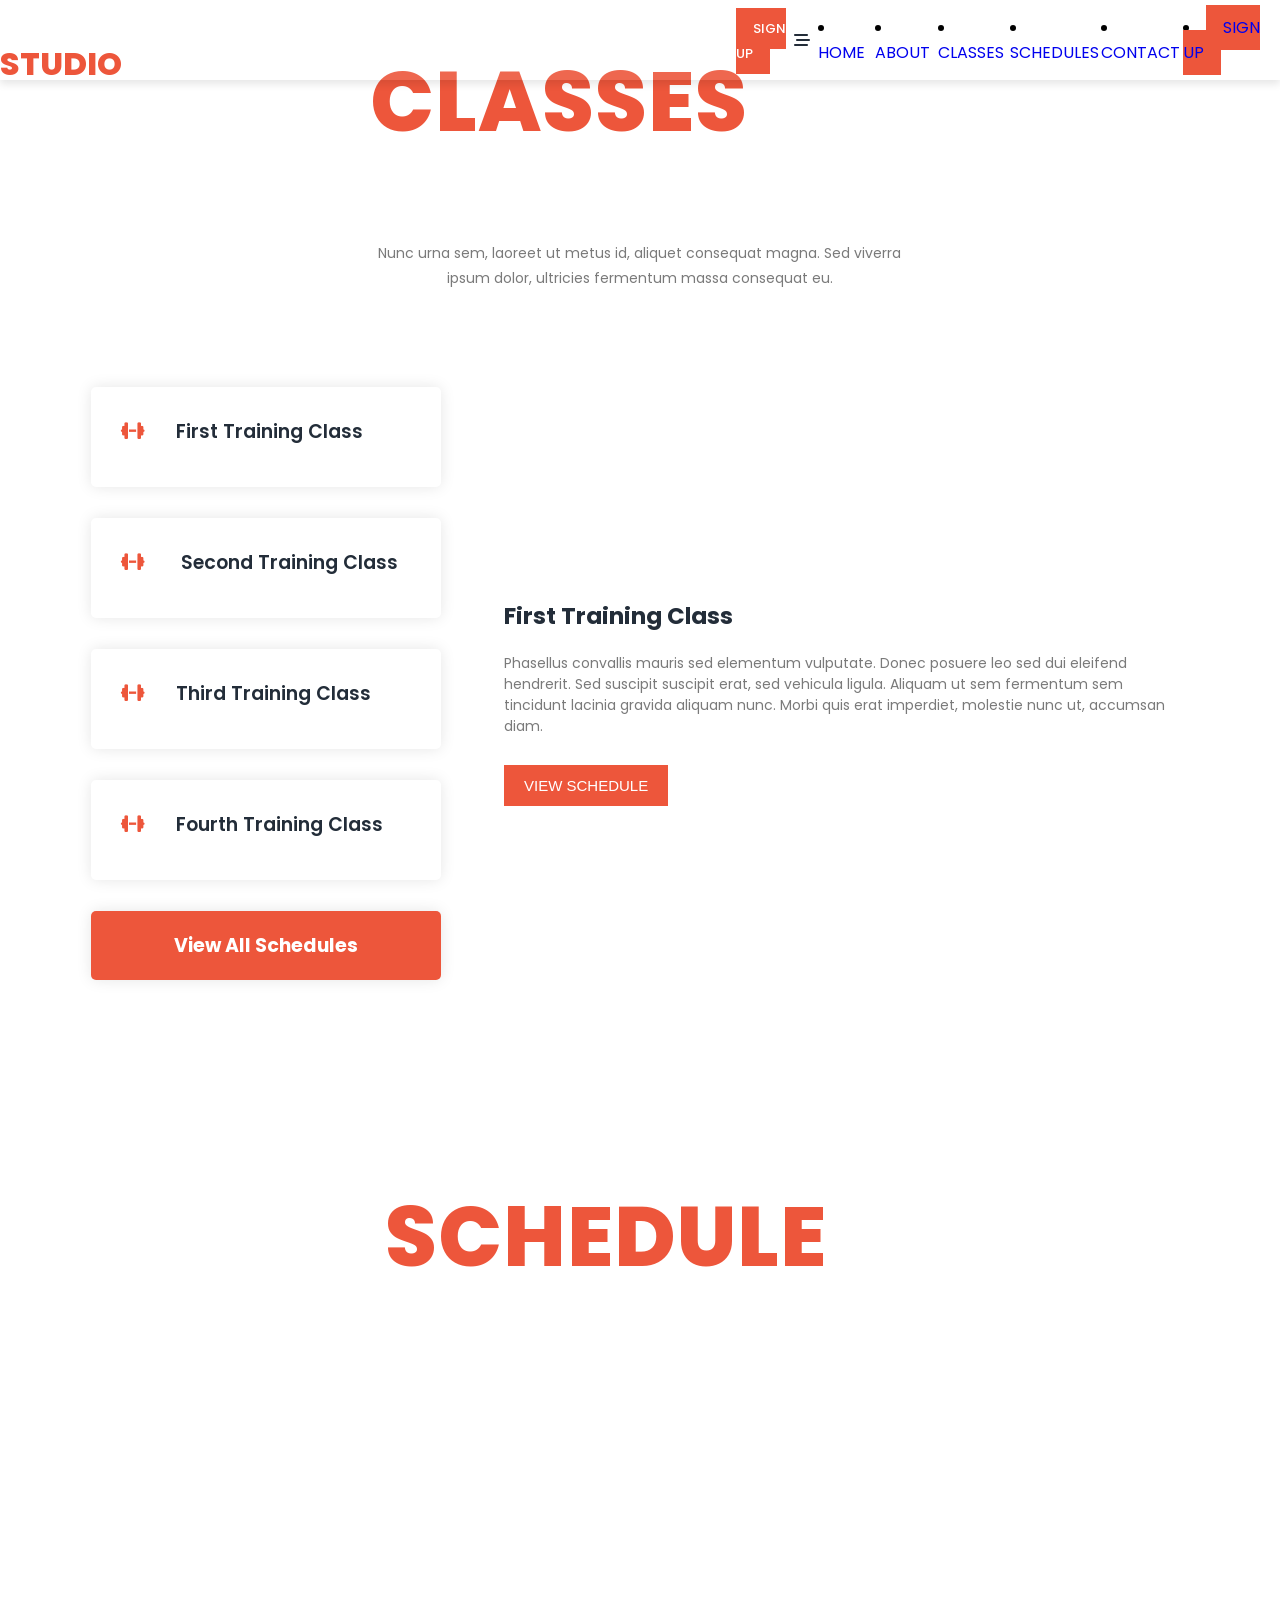
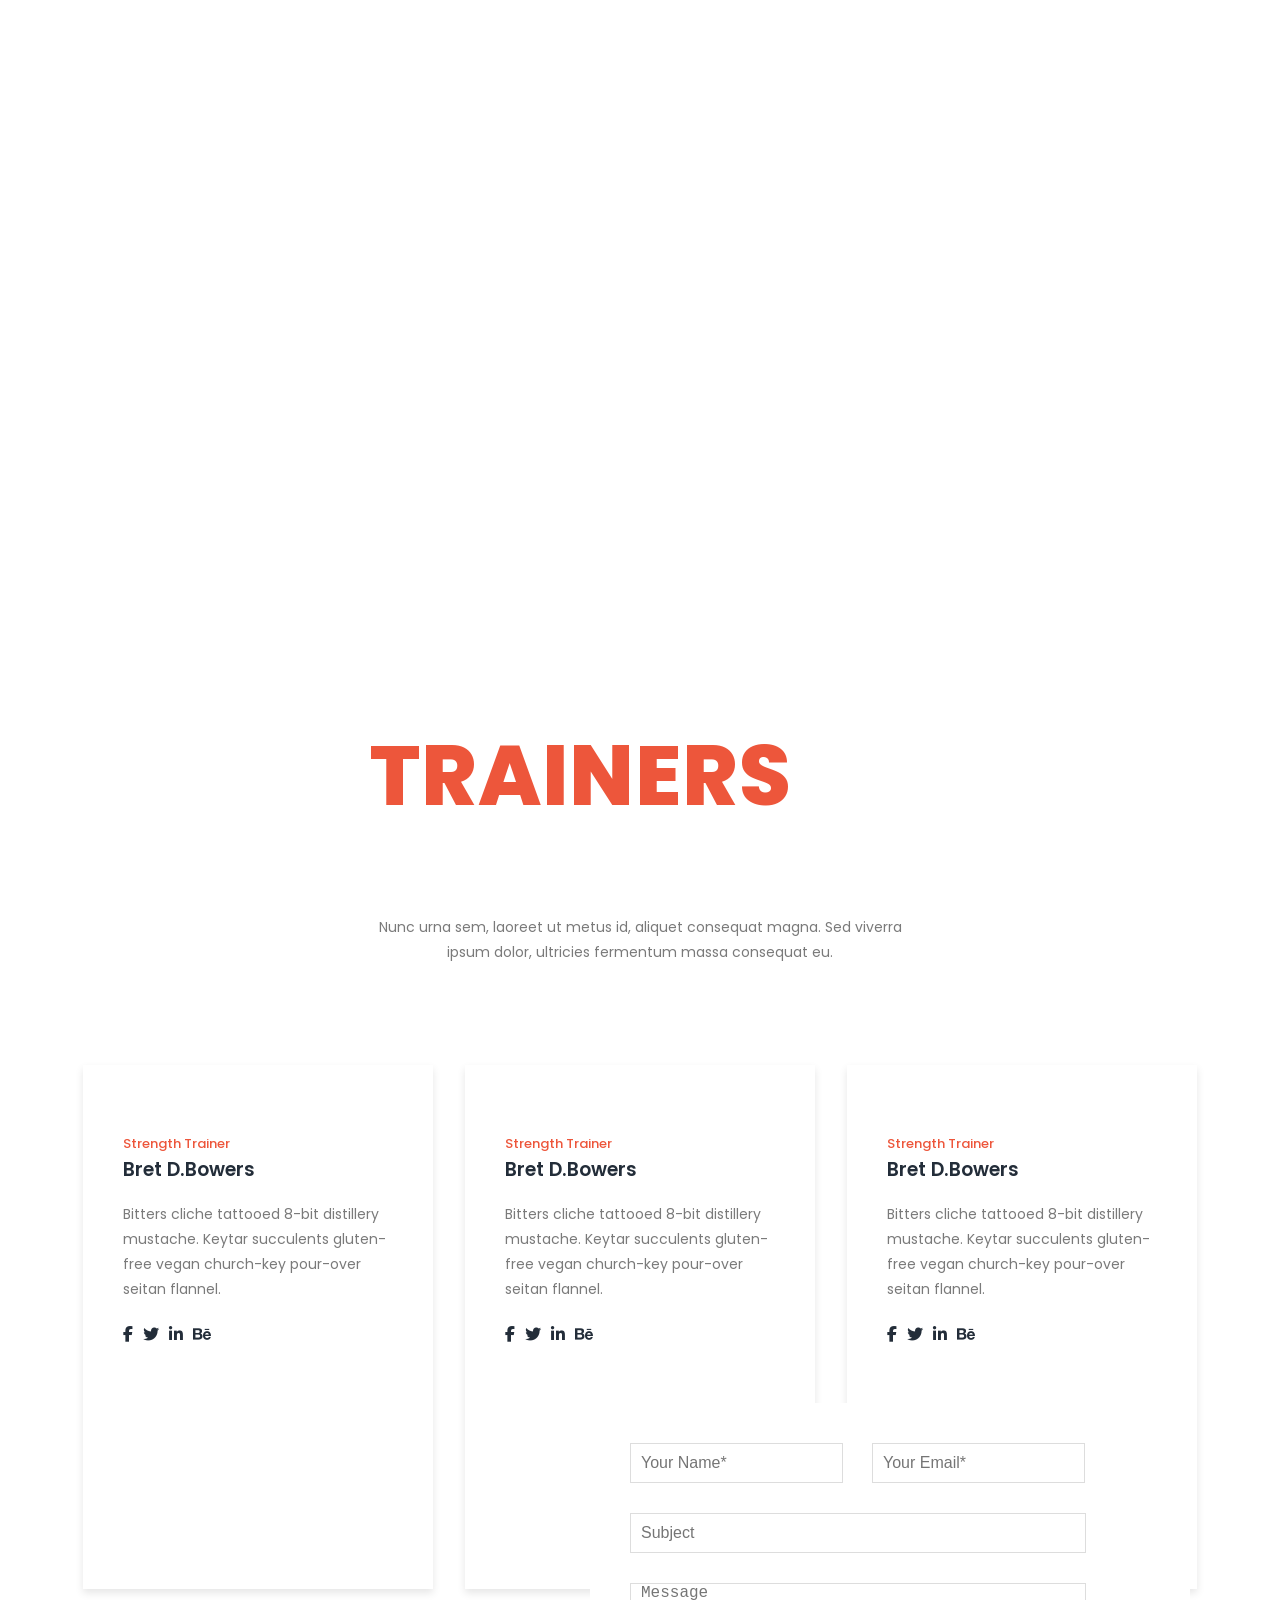
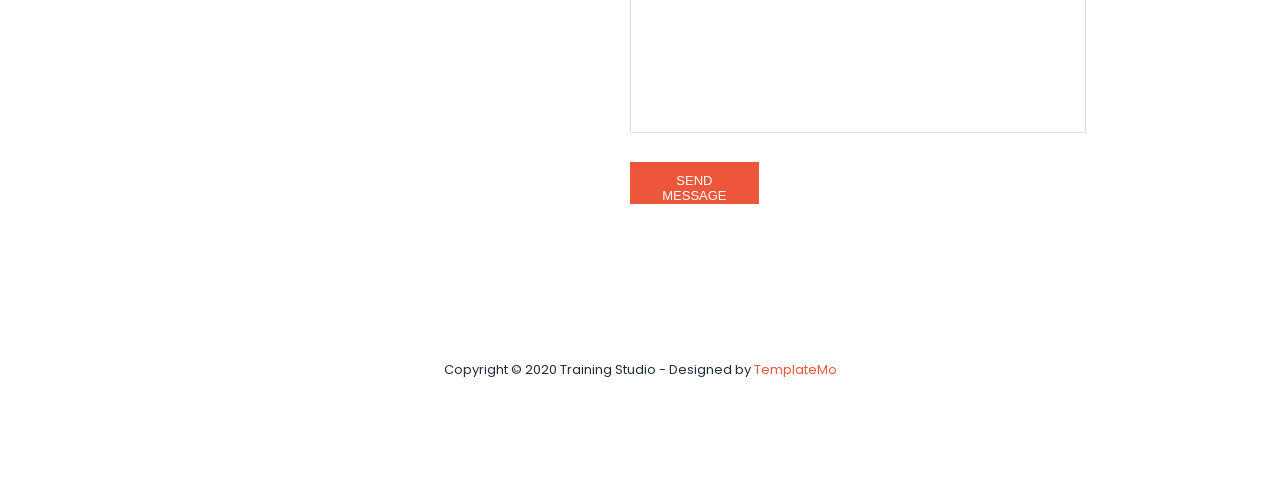
==== commit 67aada5a: "Resolution des conflits" ====
--- a/index.html
+++ b/index.html
@@ -19,7 +19,7 @@
             <!-- Right menu -->
             <div class="menu">
                 <ul>
-<<<<<<< HEAD
+
                     <li><a href="#acc">HOME</a></li>
                     <li><a href="#alt">ABOUT</a></li>
                     <li><a href="#beg">CLASSES</a></li>
@@ -33,7 +33,6 @@
                     <i class="fa-solid fa-bars-staggered"></i>
                 </div>
             </div>
-=======
                     <li><a href="#">HOME</a></li>
                     <li><a href="#">ABOUT</a></li>
                     <li><a href="#">CLASSES</a></li>
@@ -42,18 +41,17 @@
                     <li><a href="#" id="sign">SIGN UP</a></li>
                 </ul>
             </div>
->>>>>>> d1228b4ceb73c31dd3c153609261151b51503a09
         </nav>
     </header>
 
     <!-- accueil -->
-<<<<<<< HEAD
+
     <section class="accueil" id="acc">
         <div class="container hero">          
-=======
+
     <section class="accueil">
         <div class="hero">          
->>>>>>> d1228b4ceb73c31dd3c153609261151b51503a09
+
             <video autoplay loop muted class="back-video">
                 <source src="https://templatemo.com/templates/templatemo_548_training_studio/assets/images/gym-video.mp4" type="video/mp4">
             </video>
@@ -67,11 +65,9 @@
     </section>
 
     <!-- choose program  -->
-<<<<<<< HEAD
+
     <section class="container alter" id="alt">
-=======
     <section class="container">
->>>>>>> d1228b4ceb73c31dd3c153609261151b51503a09
         <div class="alter">
             <div class="program">
                 <h2>
@@ -146,10 +142,9 @@
                     </li>
                 </ul>
             </div>
-<<<<<<< HEAD
-        </div>
-=======
->>>>>>> d1228b4ceb73c31dd3c153609261151b51503a09
+
+        </div>
+
     </section>
 
     <!-- don't think -->  
@@ -162,11 +157,10 @@
     </section>
 
     <!-- our classes -->
-<<<<<<< HEAD
+
     <section class="container classe" id="beg">
-=======
-    <section class="container">
->>>>>>> d1228b4ceb73c31dd3c153609261151b51503a09
+
+    <section class="container"> 
         <div class="classe">
             <div class="intro">
                 <h2>
@@ -224,11 +218,9 @@
     </section>
 
     <!-- schedule -->
-<<<<<<< HEAD
+ 
     <section class="sched" id="sched">
-=======
     <section>
->>>>>>> d1228b4ceb73c31dd3c153609261151b51503a09
         <div class="yoga">  
             <div class="container schedule">
                 <div class="sche">
@@ -358,12 +350,8 @@
 		</div>
     </section>
 
-    <!-- map -->
-<<<<<<< HEAD
-    <section class="map" id="ctact">
-=======
+    <!-- map -->    
     <section class="map">
->>>>>>> d1228b4ceb73c31dd3c153609261151b51503a09
         <iframe src="https://www.google.com/maps/embed?pb=!1m18!1m12!1m3!1d24001.82611153186!2d-43.40069909490757!3d-23.00758863538447!2m3!1f0!2f0!3f0!3m2!1i1024!2i768!4f13.1!3m3!1m2!1s0x9bdb695cd967b7%3A0x171cdd035a6a9d84!2sAv.%20L%C3%BAcio%20Costa%2C%20Rio%20de%20Janeiro%20-%20RJ%2C%20Br%C3%A9sil!5e0!3m2!1sfr!2sdj!4v1786803893981!5m2!1sfr!2sdj" width="600" height="600" style="border:0;" allowfullscreen="" loading="lazy" referrerpolicy="strict-origin-when-cross-origin"></iframe>
         <div class="contact">
             <form class="contact-form">
--- a/style1.css
+++ b/style1.css
@@ -60,7 +60,7 @@
     background-color: #f45c3db9;
 }
 
-<<<<<<< HEAD
+ 
 .BarIcon {
     display: flex;
     justify-content: center;
@@ -78,20 +78,15 @@
     color: #232d39;
     cursor: pointer;
 }
-=======
->>>>>>> d1228b4ceb73c31dd3c153609261151b51503a09
+ 
 /* First-page */
 
 .accueil {
     width: 100%;
-    display: flex; 
-<<<<<<< HEAD
+    display: flex;  
     justify-content: center;
     background: linear-gradient(rgba(35,45,57,0.8));
-=======
     justify-content: center; 
-    /* position: relative; */
->>>>>>> d1228b4ceb73c31dd3c153609261151b51503a09
 }
 
 .back-video {
@@ -101,15 +96,11 @@
     top: 0;
     right: 0;
     left: 0;
-<<<<<<< HEAD
     z-index: -1;
     object-fit: cover;
-    
-=======
     bottom: 0;
     z-index: -1;
-    object-fit: cover;
->>>>>>> d1228b4ceb73c31dd3c153609261151b51503a09
+    object-fit: cover; 
  }
 
 .accueil .hero {
@@ -118,11 +109,9 @@
     justify-content: center;
     align-items: center;
     width: 100%;
-    height: 100vh;
-<<<<<<< HEAD
-=======
+    height: 100vh; 
     background: linear-gradient(rgba(35,45,57,0.8));
->>>>>>> d1228b4ceb73c31dd3c153609261151b51503a09
+ 
 }
 
 h6 {
@@ -654,8 +643,6 @@
 .mobile-menu {
     display: none;
 }
-
-<<<<<<< HEAD
 /* xsm screen */
 @media (max-width: 480px) {
     .container{
@@ -720,6 +707,3 @@
         max-width: 1200px;
     }
 }
-=======
-
->>>>>>> d1228b4ceb73c31dd3c153609261151b51503a09
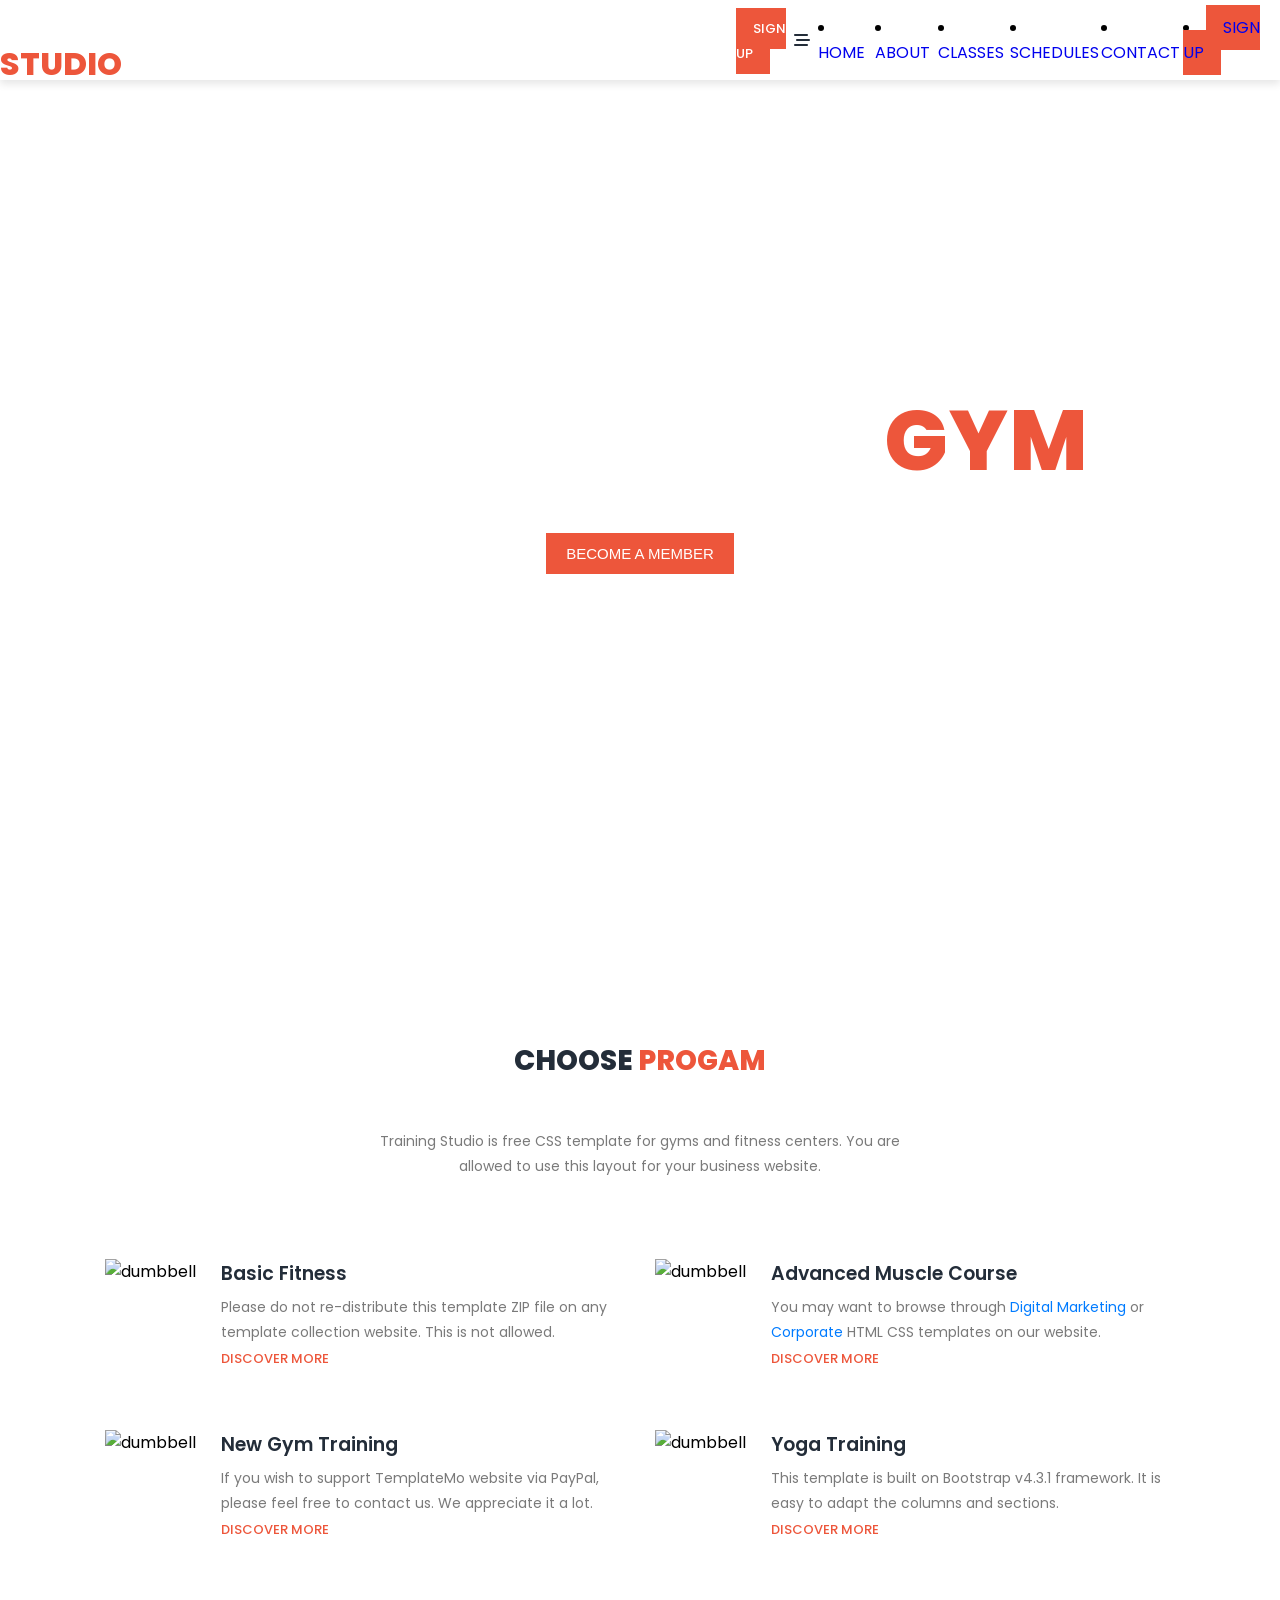
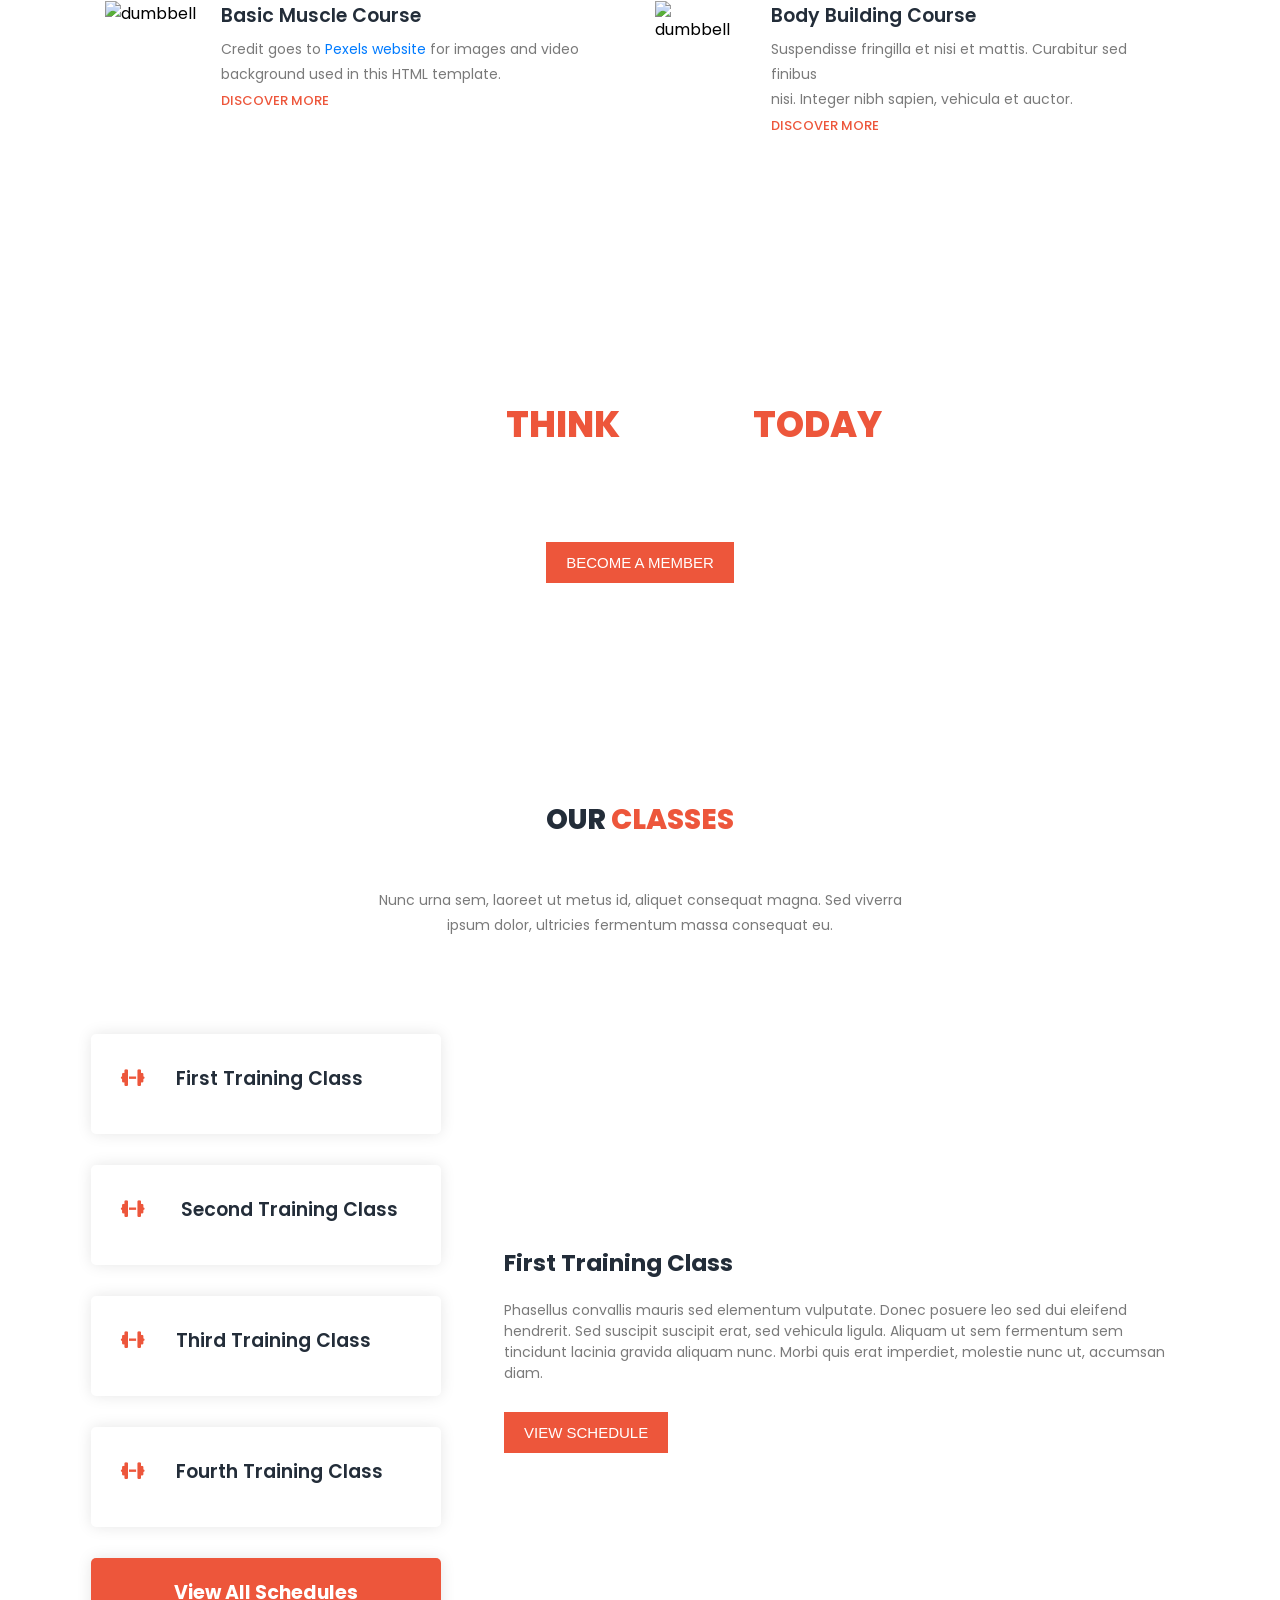
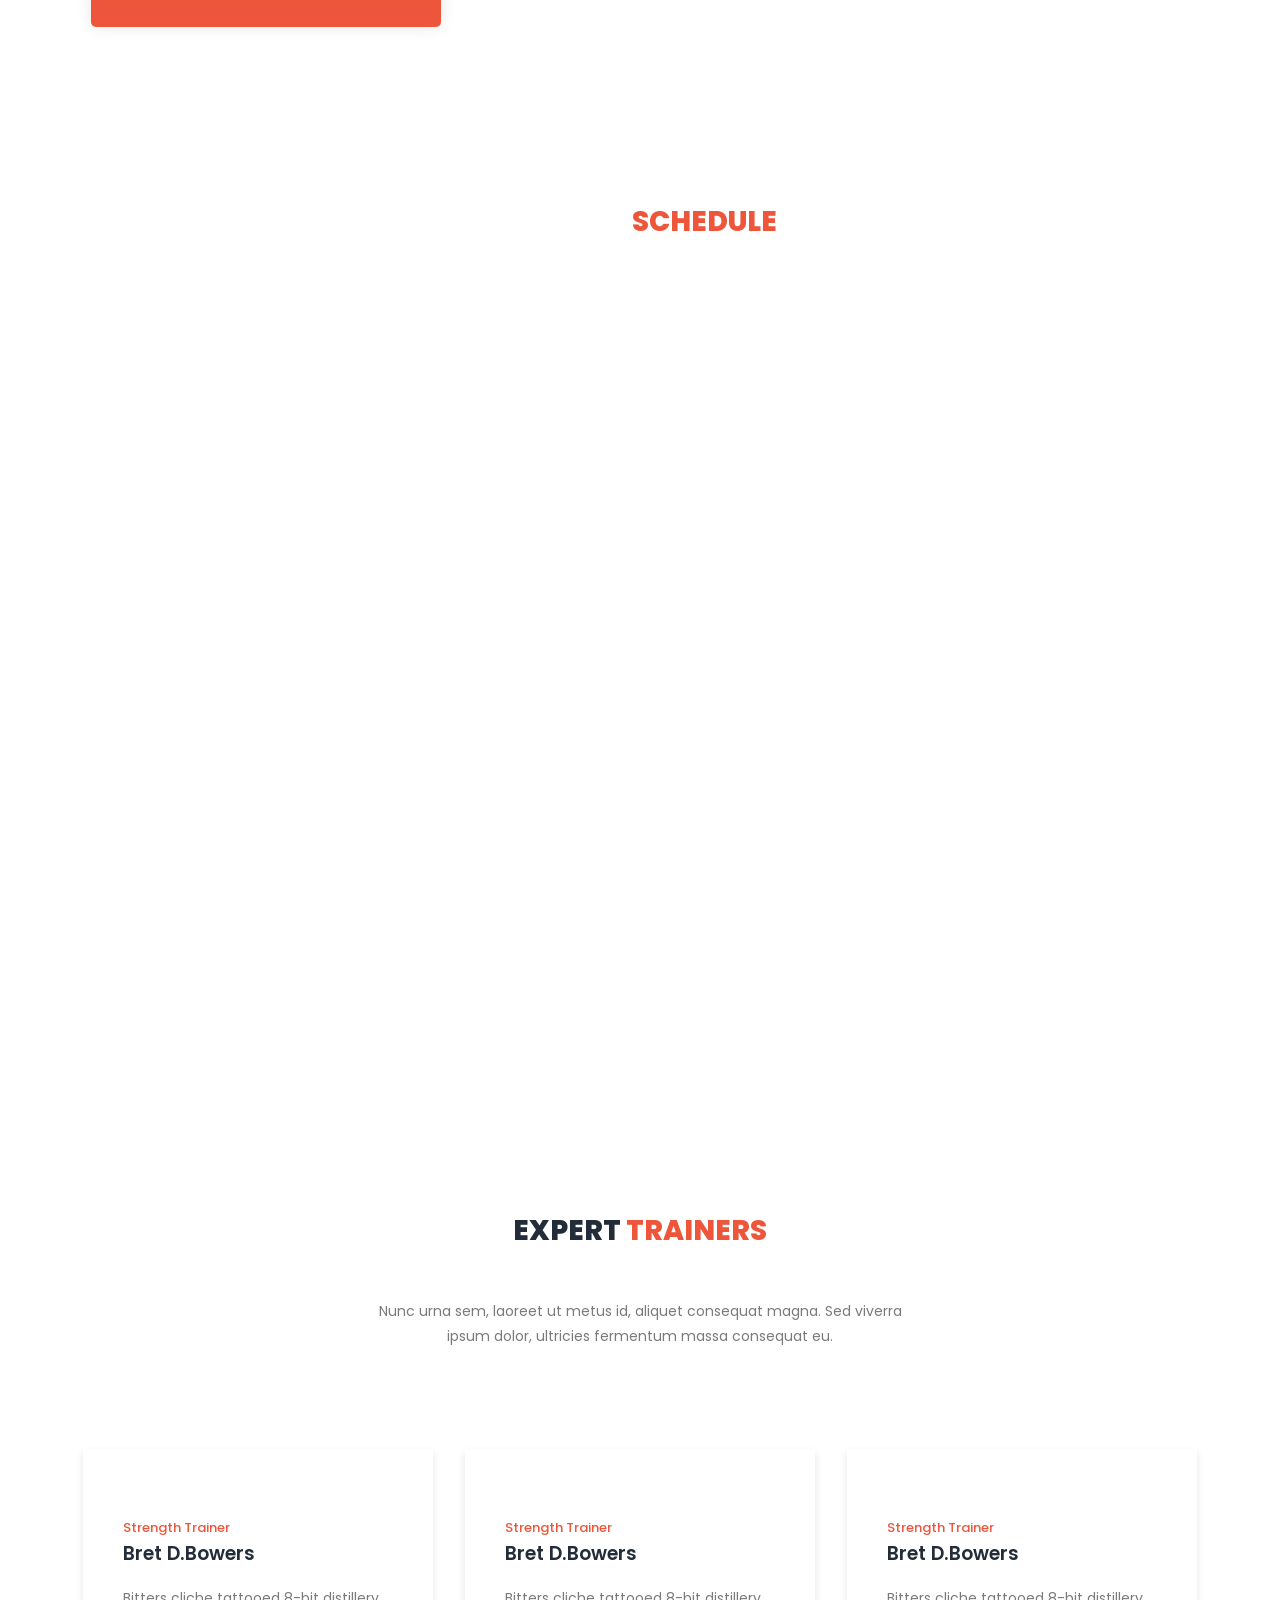
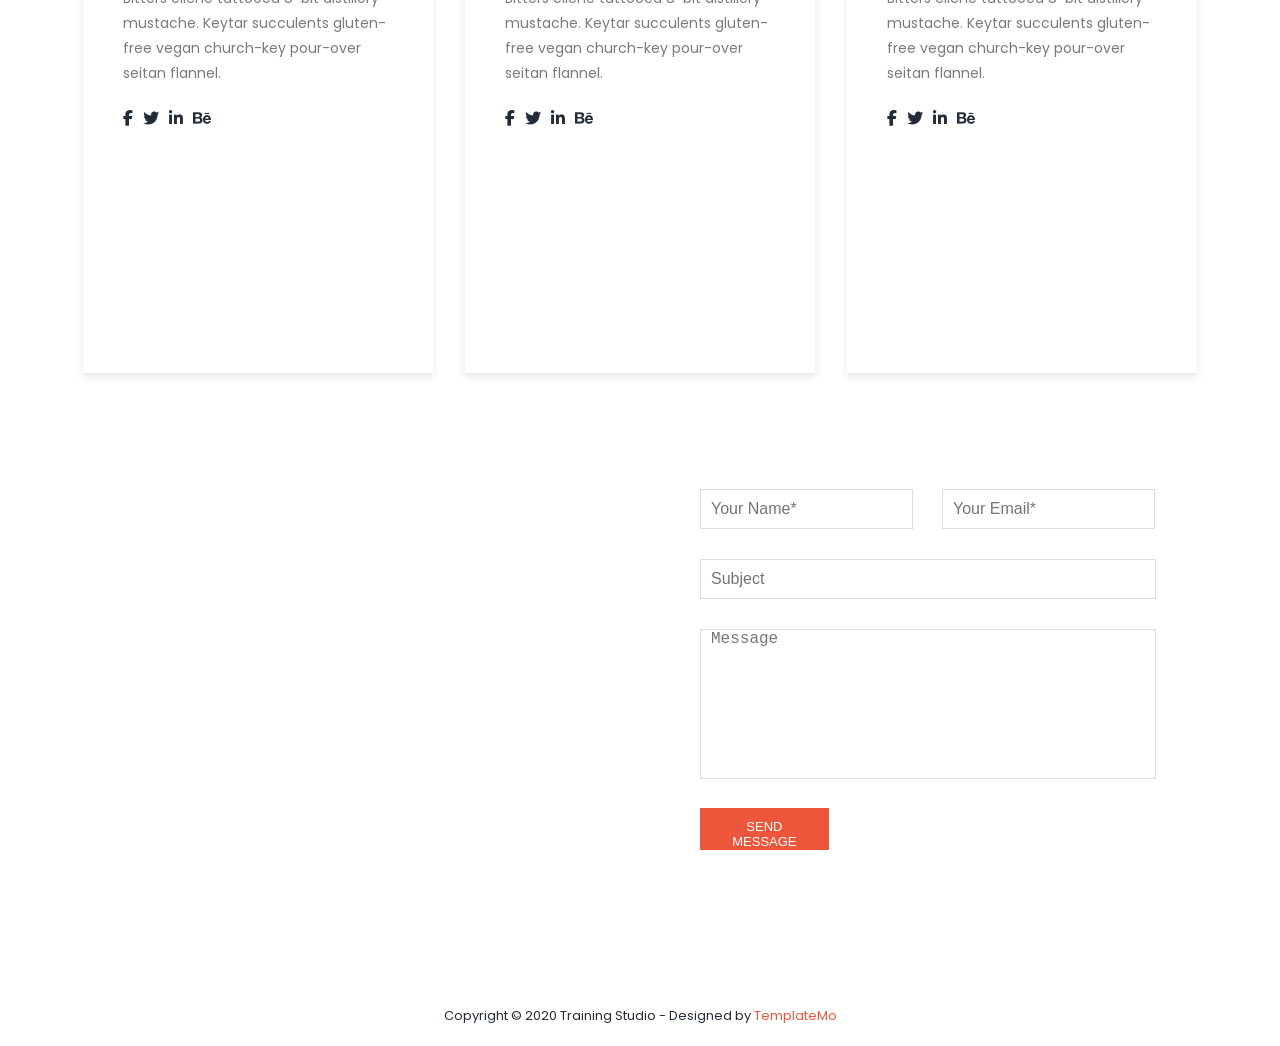
==== commit 14a3e71a: "Modification de index.html" ====
--- a/index.html
+++ b/index.html
@@ -45,10 +45,6 @@
     </header>
 
     <!-- accueil -->
-
-    <section class="accueil" id="acc">
-        <div class="container hero">          
-
     <section class="accueil">
         <div class="hero">          
 
@@ -65,8 +61,6 @@
     </section>
 
     <!-- choose program  -->
-
-    <section class="container alter" id="alt">
     <section class="container">
         <div class="alter">
             <div class="program">
@@ -157,8 +151,6 @@
     </section>
 
     <!-- our classes -->
-
-    <section class="container classe" id="beg">
 
     <section class="container"> 
         <div class="classe">
@@ -220,7 +212,6 @@
     <!-- schedule -->
  
     <section class="sched" id="sched">
-    <section>
         <div class="yoga">  
             <div class="container schedule">
                 <div class="sche">
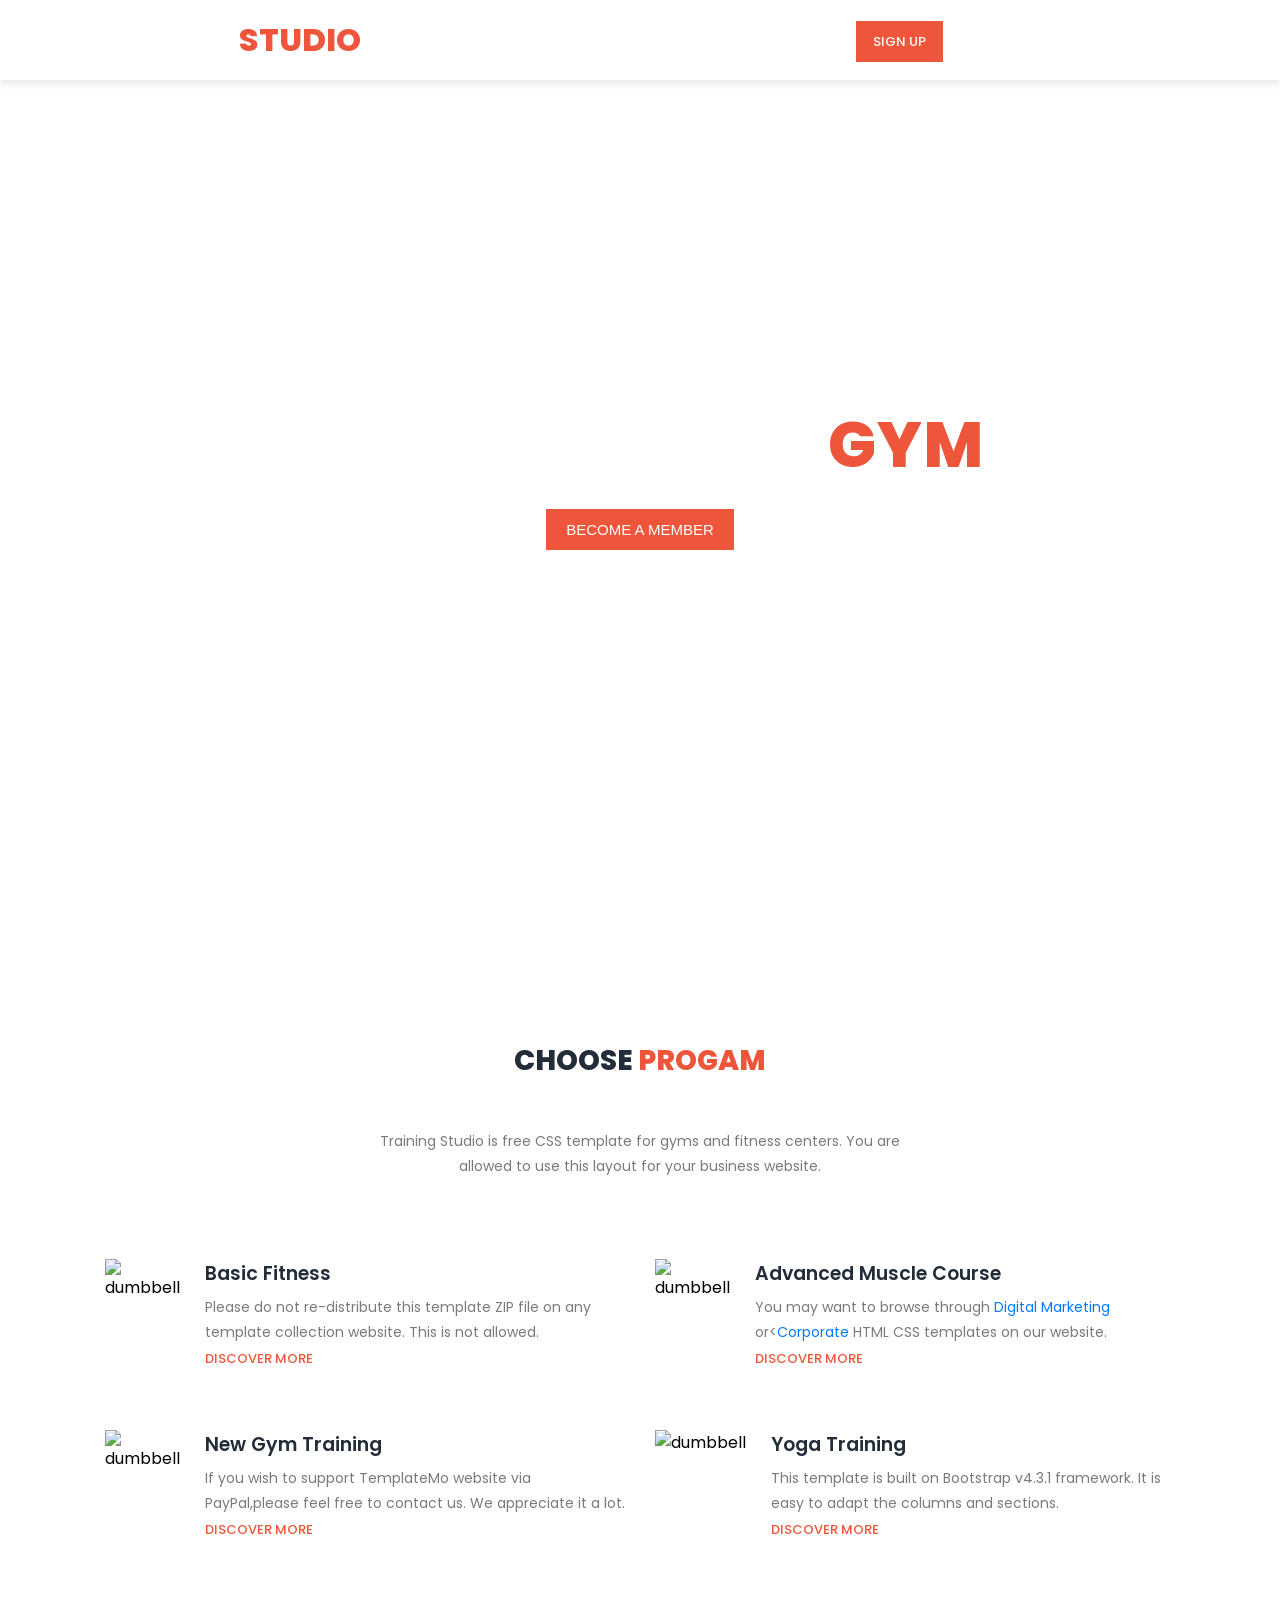
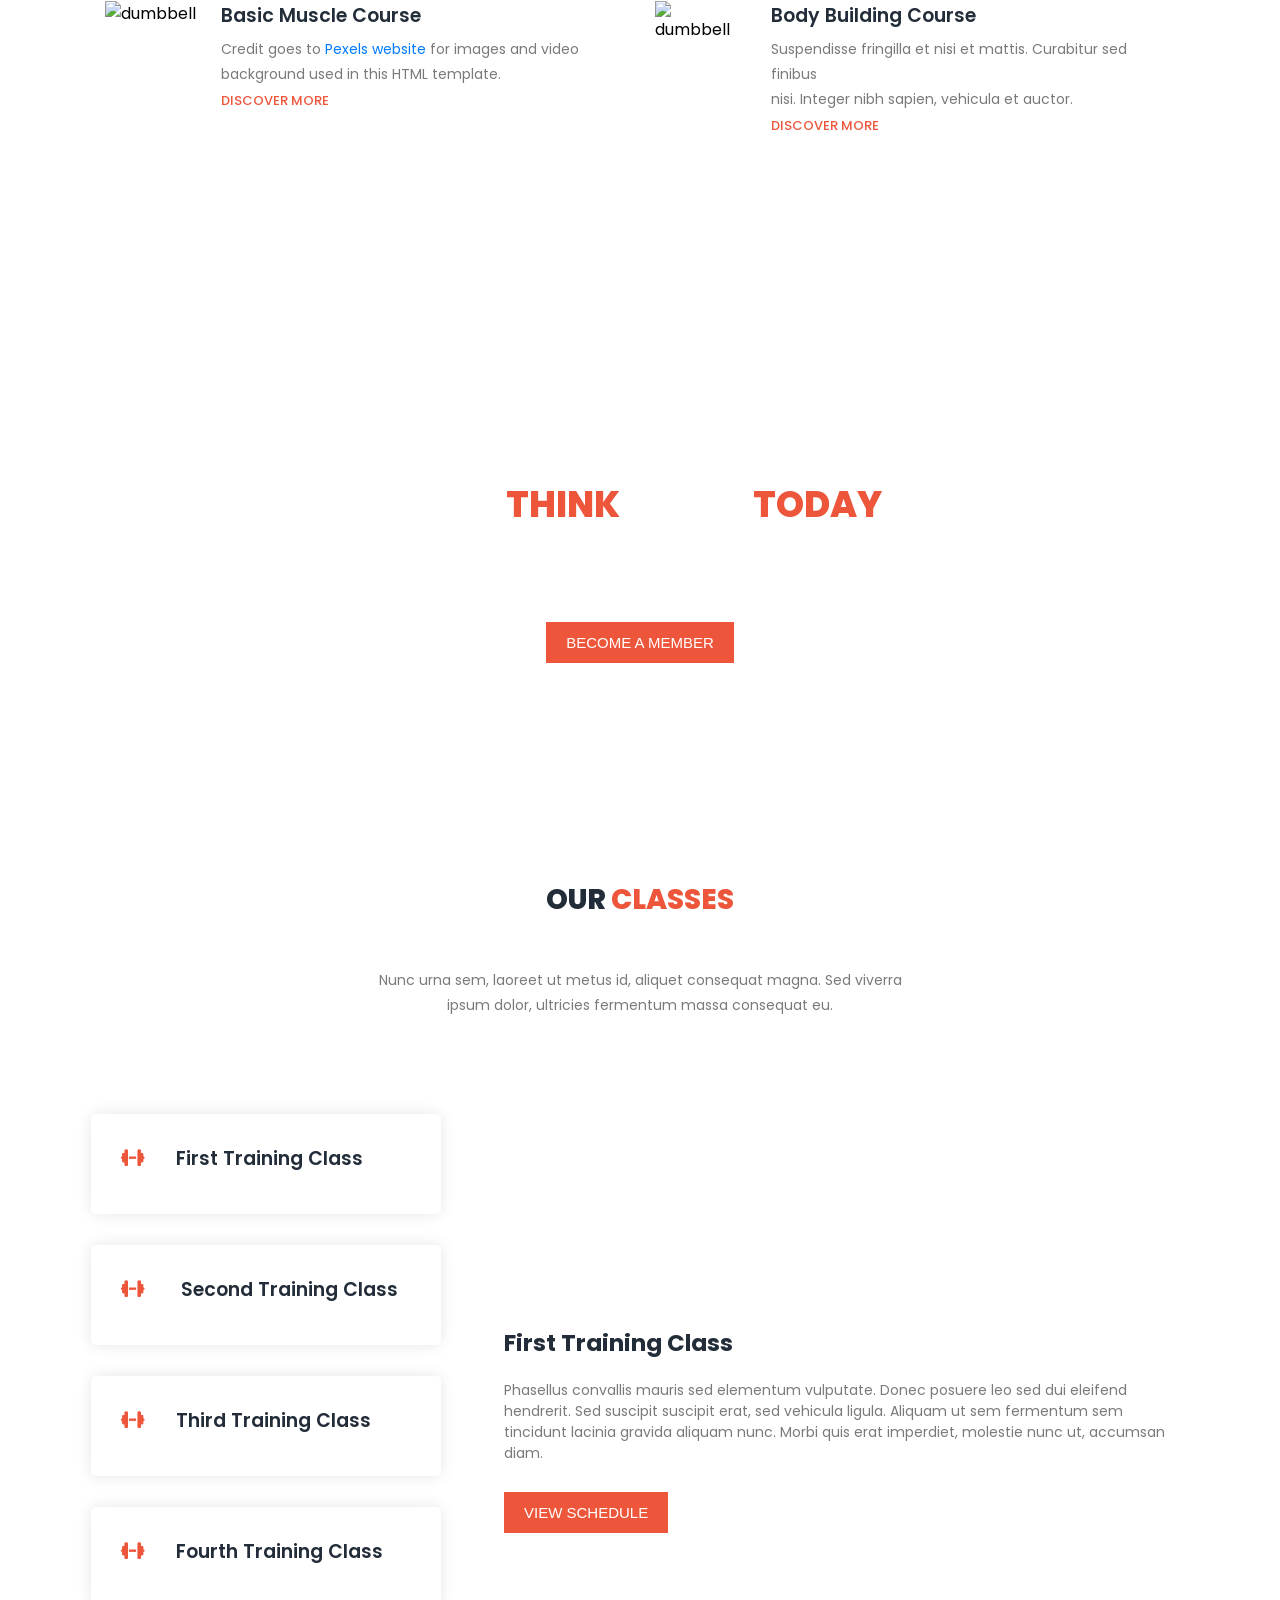
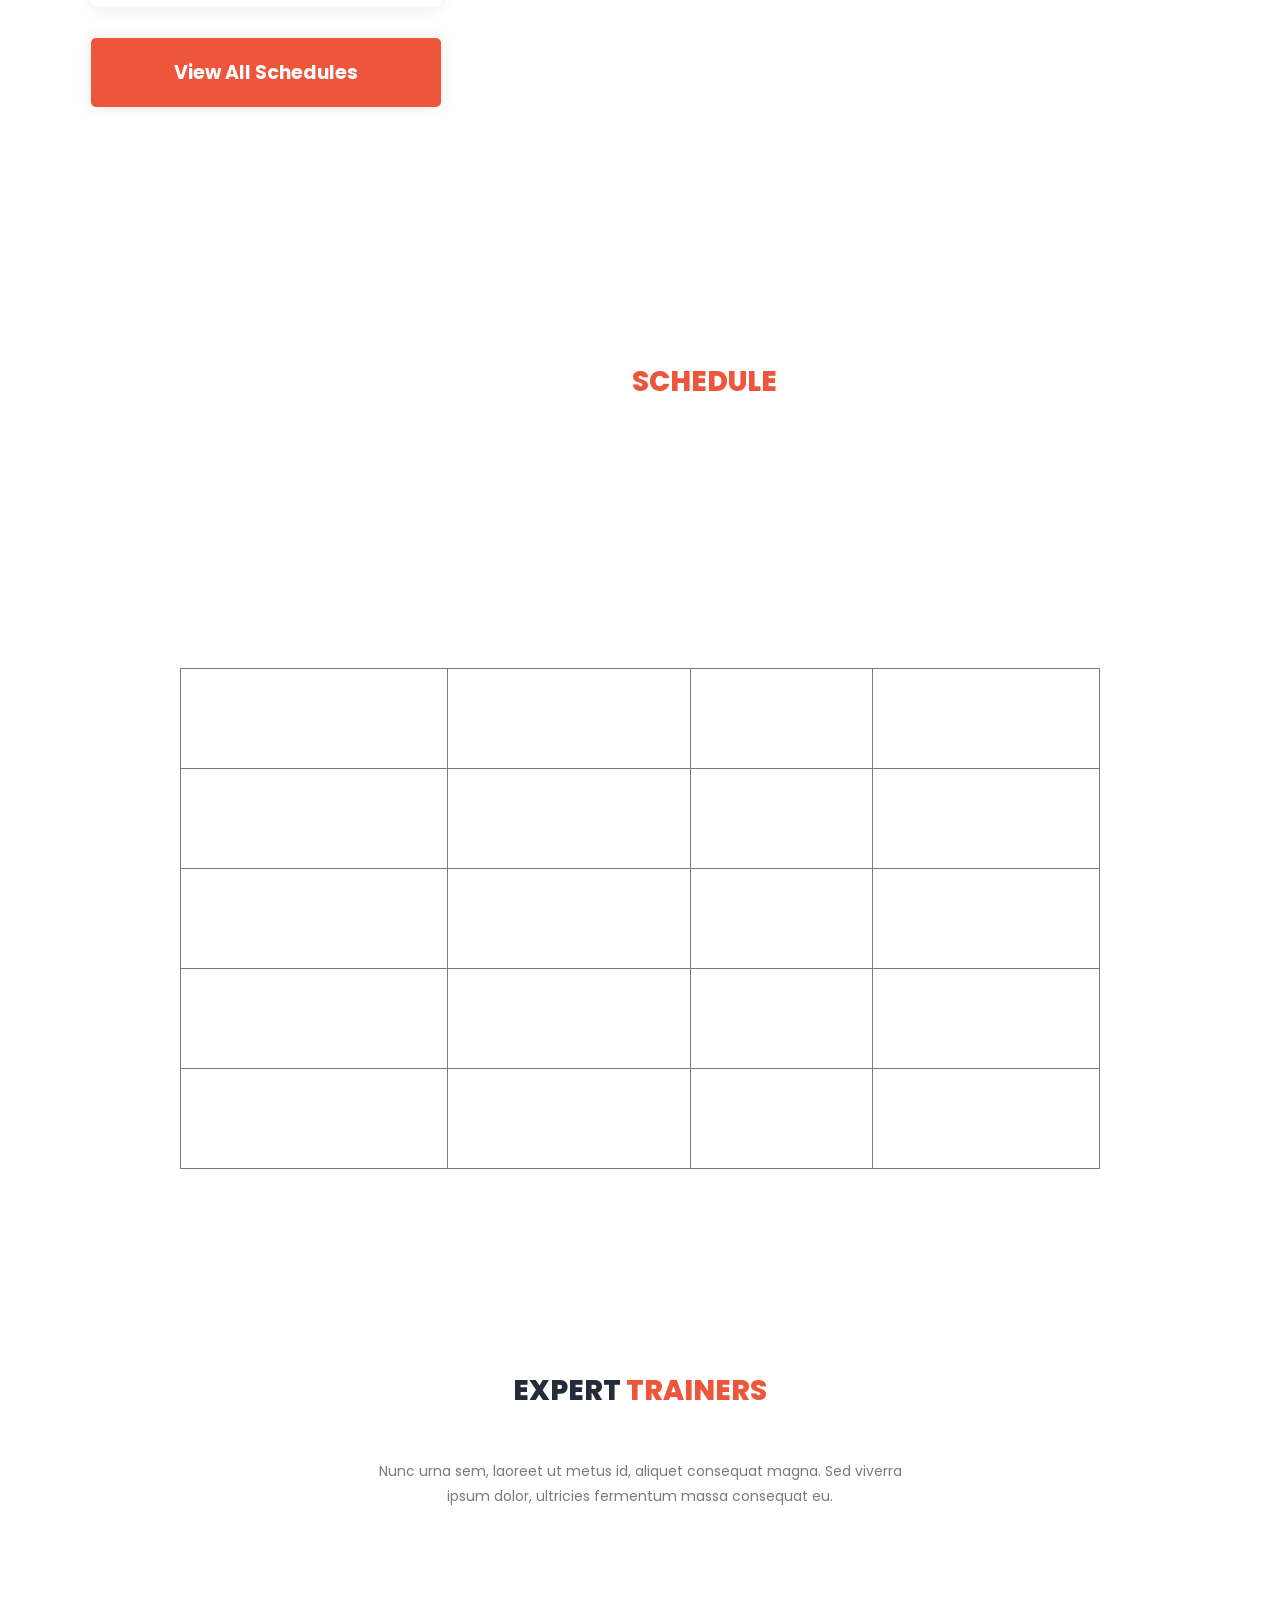
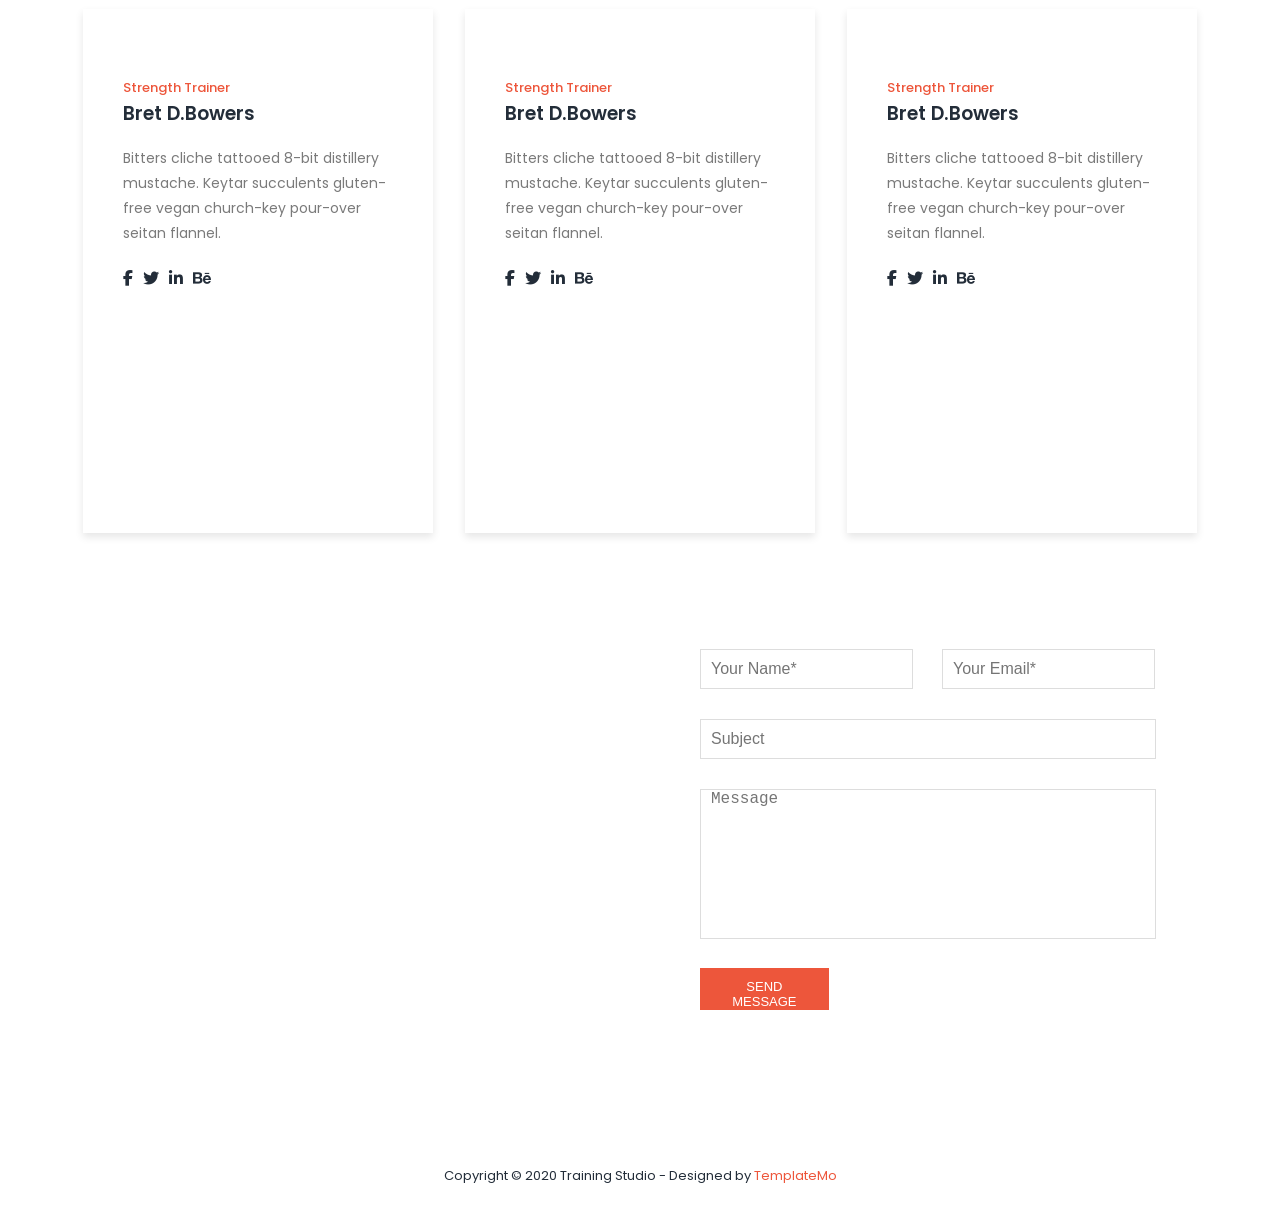
==== commit a983afb2: "Modification de index.html" ====
--- a/index.html
+++ b/index.html
@@ -5,12 +5,11 @@
     <meta name="viewport" content="width=device-width, initial-scale=1.0">
     <title>Final project</title>
     <link rel="stylesheet" href="https://cdnjs.cloudflare.com/ajax/libs/font-awesome/6.5.2/css/all.min.css">
-    <link rel="stylesheet" href="style1.css">
+    <link rel="stylesheet" href="style.css">
 </head>
 <body>
     
     <header>
-    <!-- desktop-menu -->
         <nav class="desktop-menu">
             <!-- logo -->
             <div class="logo">
@@ -19,7 +18,6 @@
             <!-- Right menu -->
             <div class="menu">
                 <ul>
-
                     <li><a href="#acc">HOME</a></li>
                     <li><a href="#alt">ABOUT</a></li>
                     <li><a href="#beg">CLASSES</a></li>
@@ -33,21 +31,12 @@
                     <i class="fa-solid fa-bars-staggered"></i>
                 </div>
             </div>
-                    <li><a href="#">HOME</a></li>
-                    <li><a href="#">ABOUT</a></li>
-                    <li><a href="#">CLASSES</a></li>
-                    <li><a href="#">SCHEDULES</a></li>
-                    <li><a href="#">CONTACT</a></li>
-                    <li><a href="#" id="sign">SIGN UP</a></li>
-                </ul>
-            </div>
         </nav>
     </header>
 
     <!-- accueil -->
-    <section class="accueil">
-        <div class="hero">          
-
+    <section class="accueil" id="acc">
+        <div class="container hero">          
             <video autoplay loop muted class="back-video">
                 <source src="https://templatemo.com/templates/templatemo_548_training_studio/assets/images/gym-video.mp4" type="video/mp4">
             </video>
@@ -61,7 +50,7 @@
     </section>
 
     <!-- choose program  -->
-    <section class="container">
+    <section class="container alter" id="alt">
         <div class="alter">
             <div class="program">
                 <h2>
@@ -80,7 +69,7 @@
                         </div>        
                         <div class="info">
                             <h4>Basic Fitness</h4>
-                            <p >Please do not re-distribute this template ZIP file on any <br> template collection website. This is not allowed.</p>
+                            <p >Please do not re-distribute this template ZIP file on any  template collection website. This is not allowed.</p>
                             <a href="#">DISCOVER MORE</a>
                         </div>
                     </li>        
@@ -90,7 +79,7 @@
                         </div>
                         <div class="info">
                             <h4>Advanced Muscle Course</h4>
-                            <p >You may want to browse through <span>Digital Marketing</span> or<br><span>Corporate</span> HTML CSS templates on our website.</p>
+                            <p >You may want to browse through <span>Digital Marketing</span> or<<span>Corporate</span> HTML CSS templates on our website.</p>
                             <a href="#">DISCOVER MORE</a>
                         </div>
                     </li>
@@ -100,7 +89,7 @@
                         </div>
                         <div class="info">
                             <h4>New Gym Training</h4>
-                            <p>If you wish to support TemplateMo website via PayPal,<br> please feel free to contact us. We appreciate it a lot.</p>
+                            <p>If you wish to support TemplateMo website via PayPal,please feel free to contact us. We appreciate it a lot.</p>
                             <a href="#">DISCOVER MORE</a>
                         </div>
                     </li>
@@ -136,9 +125,7 @@
                     </li>
                 </ul>
             </div>
-
-        </div>
-
+        </div>
     </section>
 
     <!-- don't think -->  
@@ -151,8 +138,7 @@
     </section>
 
     <!-- our classes -->
-
-    <section class="container"> 
+    <section class="container classe" id="beg">
         <div class="classe">
             <div class="intro">
                 <h2>
@@ -209,8 +195,7 @@
         </div>
     </section>
 
-    <!-- schedule -->
- 
+    <!-- classe schedule -->
     <section class="sched" id="sched">
         <div class="yoga">  
             <div class="container schedule">
@@ -292,7 +277,7 @@
                 	<div class="strength">
                     	<span>Strength Trainer</span>
                     	<h4>Bret D.Bowers</h4>
-                    	<p>Bitters cliche tattooed 8-bit distillery<br> mustache. Keytar succulents gluten-<br>free vegan church-key pour-over<br> seitan flannel.</p>
+                    	<p>Bitters cliche tattooed 8-bit distillery mustache. Keytar succulents gluten-free vegan church-key pour-over seitan flannel.</p>
                     	<ul>
                         	<li><a href=""><i class="fa-brands fa-facebook-f"></i></a></li>
                         	<li><a href=""><i class="fa-brands fa-twitter"></i></li></a>
@@ -310,7 +295,7 @@
                 	<div>
                     	<span>Strength Trainer</span>
                     	<h4>Bret D.Bowers</h4>
-                    	<p>Bitters cliche tattooed 8-bit distillery<br> mustache. Keytar succulents gluten-<br>free vegan church-key pour-over<br> seitan flannel.</p>
+                    	<p>Bitters cliche tattooed 8-bit distillery mustache. Keytar succulents gluten-free vegan church-key pour-over seitan flannel.</p>
                     	<ul>
                         	<li><a href=""><i class="fa-brands fa-facebook-f"></i></a></li>
                         	<li><a href=""><i class="fa-brands fa-twitter"></i></li></a>
@@ -328,7 +313,7 @@
                 	<div>
                     	<span>Strength Trainer</span>
                     	<h4>Bret D.Bowers</h4>
-                    	<p>Bitters cliche tattooed 8-bit distillery<br> mustache. Keytar succulents gluten-<br>free vegan church-key pour-over<br> seitan flannel.</p>
+                    	<p>Bitters cliche tattooed 8-bit distillery mustache. Keytar succulents gluten-free vegan church-key pour-over seitan flannel.</p>
                     	<ul>
                         	<li><a href=""><i class="fa-brands fa-facebook-f"></i></a></li>
                         	<li><a href=""><i class="fa-brands fa-twitter"></i></li></a>
@@ -341,8 +326,8 @@
 		</div>
     </section>
 
-    <!-- map -->    
-    <section class="map">
+    <!-- map -->
+    <section class="map" id="ctact">
         <iframe src="https://www.google.com/maps/embed?pb=!1m18!1m12!1m3!1d24001.82611153186!2d-43.40069909490757!3d-23.00758863538447!2m3!1f0!2f0!3f0!3m2!1i1024!2i768!4f13.1!3m3!1m2!1s0x9bdb695cd967b7%3A0x171cdd035a6a9d84!2sAv.%20L%C3%BAcio%20Costa%2C%20Rio%20de%20Janeiro%20-%20RJ%2C%20Br%C3%A9sil!5e0!3m2!1sfr!2sdj!4v1786803893981!5m2!1sfr!2sdj" width="600" height="600" style="border:0;" allowfullscreen="" loading="lazy" referrerpolicy="strict-origin-when-cross-origin"></iframe>
         <div class="contact">
             <form class="contact-form">
--- a/style.css
+++ b/style.css
@@ -0,0 +1,1049 @@
+@import url('https://fonts.googleapis.com/css2?family=Anybody:ital,wght@0,100..900;1,100..900&family=Heebo:wght@100..900&family=Poppins:ital,wght@0,100;0,200;0,300;0,400;0,500;0,600;0,700;0,800;0,900;1,100;1,200;1,300;1,400;1,500;1,600;1,700;1,800;1,900&family=Roboto:ital,wght@0,100..900;1,100..900&display=swap'); 
+* {
+    margin: 0;
+    padding: 0;
+    box-sizing: border-box;
+}
+body{
+    font-family: "Poppins", sans-serif;
+}
+header{
+    position: absolute;
+    height: 5rem;
+    background-color: rgba(250, 250, 250, 0.1); 
+    width: 100%;    
+    position: fixed;
+    top: 0px;
+    box-shadow: 0px 4px 8px rgba(0,0,0,0.1);
+}
+.desktop-menu {
+    width: 100%;
+    height: 5rem;
+    display: grid;
+    grid-template-columns: 100px 2.5fr 1fr;
+    grid-template-rows: repeat(1, auto);
+    justify-content: center;
+    align-content: center;
+    /* align-items: center; */
+}
+
+.menu ul{
+    height: 100%;
+    display: flex;
+    justify-content: right;
+    align-items: center;
+    flex-flow: nowrap row;
+    /* flex-direction: row; */
+    gap: 1.25rem;
+    margin-left: 5rem;
+}
+
+.logo {
+    height: 5rem;
+    display: flex;
+    justify-content: center;
+    align-items: center;
+    flex-flow: wrap column;
+    color:#fff;
+    font-size: 2rem;
+    font-weight: 800;
+
+    margin-left: 5rem;
+}
+
+span {
+    color: #ed563b;
+}
+.menu li {
+    list-style: none;
+}
+.menu li a {
+    text-decoration: none;
+    color: #fff;
+    font-size: 0.8125rem;
+    font-weight: 500;
+    padding: 0px 12px;
+}
+.menu li a:hover {
+    color: #ed563b;
+}
+#sign {
+    background-color: #ed563b;
+    padding: 0.6875rem 1.0625rem;
+}
+#sign:hover{
+    background-color: #f45c3db9;
+}
+
+.BarIcon {
+    display: flex;
+    justify-content: center;
+    align-items: flex-start;
+    flex-flow: nowrap column;
+}
+
+.NavMobileIcon {
+    width: 2rem;
+    height: 2.5rem;
+    display: flex;
+    justify-content: center;
+    align-items: center;
+    /* flex-flow: nowrap row; */
+    color: #232d39;
+    cursor: pointer;
+}
+/* First-page */
+
+.accueil {
+    width: 100%;
+    display: flex; 
+    justify-content: center;
+    background: linear-gradient(rgba(35,45,57,0.8));
+}
+
+.back-video {
+    width: 100%;
+    height: 100%;
+    position: absolute;
+    top: 0;
+    right: 0;
+    left: 0;
+    z-index: -1;
+    object-fit: cover;
+    
+ }
+
+.accueil .hero {
+    width: 80%;
+    display: flex;
+    flex-direction: column;
+    justify-content: center;
+    align-items: center;
+    width: 100%;
+    height: 100vh;
+}
+
+h6 {
+font-size: 1.125rem;
+margin-top: 0;
+text-transform: uppercase;
+font-weight: 800;
+letter-spacing: 0.5px;
+color: #fff;
+}
+
+.accueil .hero h2 {
+    font-size: 4rem;
+    font-weight: 800;
+    margin-top: 1.875rem;
+    margin-bottom: 1.5625rem;
+    letter-spacing: 1px;
+    text-transform: uppercase;
+    color: #fff;
+    text-align: center;
+    line-height: 1.2;
+}
+
+.btn {
+    font-size: 0.9375rem;
+    font-weight: 400;
+    color: #fff;
+    background-color: #ed563b;
+    padding: 0.75rem 1.25rem;
+    border: none;
+    text-transform: uppercase;
+
+}
+
+/* 'fin-first-page' */
+
+.container {
+    width: min(90%, 1120px);
+    margin-inline: auto;
+}
+
+/* Choose program 'second-page' */
+
+.alter {
+    display: flex;
+    flex-direction: column;
+    justify-content: center;
+    align-items: center;
+    margin-bottom: 5rem;
+}
+
+.program {
+    width: 33.75rem;
+    height: 8.661875rem;
+    display: flex;
+    flex-direction: column;
+    justify-content: center;
+    align-items: center;
+    margin: 8.75rem 0px 5rem;
+
+}
+
+h2 {
+    font-size: 1.75rem;
+    font-weight: 800;
+    color: #232d39;
+    text-transform: uppercase;
+}
+
+.img {
+    width: 2.8125rem;
+    height: 0.9375rem;
+    margin-block: 1rem;
+}
+
+.para {
+    font-size: 0.875rem;
+    line-height: 1.5625rem;
+    color: #7a7a7a;
+    text-align: center;
+} 
+
+ .course-list{
+    list-style:none;
+    display:grid;
+    grid-template-columns:repeat(2,1fr);
+}
+
+.course-item{
+    display:flex;
+    gap:1.5625rem;
+    padding-inline: 0.9375rem;
+    margin-bottom: 3.75rem;
+    align-items:flex-start;
+}
+
+.info h4{
+    margin:0 0 7px;
+    font-size: 1.1875rem;
+    color:#232d39;
+    font-weight: 600;
+    text-transform: capitalize;
+}
+
+.info p{
+    color:#7a7a7a;
+    line-height: 1.5625rem;
+    font-size: 0.875rem;
+}
+
+.info span {
+    color: #007bff;
+}
+
+.info a{
+    text-decoration:none;
+    color:#ed563b;
+    font-size: 0.8125rem;
+    font-weight:500;
+    margin-top: 7px;
+}
+
+/* fin-second-page */
+
+
+/* Don't think 'Third-page' */
+
+.begin {
+    background: url(https://templatemo.com/templates/templatemo_548_training_studio/assets/images/cta-bg.jpg)center /cover no-repeat;
+    padding-block: 7.5rem;
+    /* text-align: center; */
+}
+
+.think {
+    display: flex;
+    flex-direction: column;
+    justify-content: center;
+    align-items: center;
+
+}
+.think h2 {
+    font-size: 2.25rem;
+    text-transform: uppercase;
+    font-weight: 800;
+    color: #ffff;
+}
+
+.think p {
+    width: 57.5rem;
+    height: 3.125rem;
+    text-align: center;
+    font-size: 1rem;
+    color: #fff;
+    margin: 0.9375rem 0px 1.5625rem;
+}
+
+/* fin-third-page */
+
+/* OUR CLASSES 'fourth-page' */
+
+.classe {
+    display: flex;
+    flex-direction: column;
+    justify-content: center;
+    align-items: center;
+    margin-bottom: 5rem;
+}
+
+.intro {
+    width: 33.75rem;
+    display: flex;
+    flex-direction: column;
+    justify-content: center;
+    align-items: center;
+    margin-block: 6rem;
+}
+
+.intro p {
+    font-size: 0.875rem;
+    line-height: 1.5625rem;
+    color: #7a7a7a;
+    text-align: center;
+}
+
+.source {
+    display: grid;
+    grid-template-columns: 21.875rem 43.75rem;
+    justify-content: center;
+    align-items: center;
+    gap: 3rem;
+}
+
+.source .menu-source ul {
+    display: grid;
+    grid-template-columns: 1fr;
+    gap: 1rem;
+}
+
+.source .menu-source ul li {
+    display: flex;
+    flex-direction: column;
+    justify-content: center;
+    margin-bottom: 0.9375rem;
+    list-style: none;
+    background-color: #fff;
+    box-shadow: 0px 0px 0.9375rem rgba(0, 0, 0, 0.1);
+    border-radius: 5px;
+    padding: 1.875rem 1.875rem;
+    font-size: 1.1875rem;
+    font-weight: 600;
+    transition: all 0.3s;
+}
+
+.source .menu-source ul li a i{
+    width: 2.1875rem;
+    height: 2.1875rem;
+    margin-right: 1.25rem;
+    color: #ed563b;
+}
+
+a {
+    text-decoration: none;
+}
+
+.source .menu-source ul li a span {
+    color: #232d39;
+}
+
+.source .menu-source  .view {
+    text-align: center;
+    padding: 1.25rem 1.875rem;
+    border-radius: 5px;
+    display: inline-block;
+    background-color: #ed563b;
+    font-weight: 700;
+}
+
+.source .menu-source .view a {
+    color: #fff; 
+}
+
+.source .infos {
+    padding: 0px 0.9375rem;
+    margin-bottom: 2rem;
+}
+
+ .source .infos img {
+    width: 100%;
+    border-radius: 3px;
+ }
+
+ .source .infos h4 {
+    font-size: 1.4375rem;
+    font-weight: 700;
+    color: #232d39;
+    margin: 1.875rem 0px 1.25rem;    
+ }
+
+.source .infos p {
+    font-size: 0.875rem;
+    color: #7a7a7a;
+    margin-bottom: 1.75rem;
+}
+
+/* fin-fourth-page */
+
+/* CLASSES SCHEDULE fifth-page */
+
+.yoga {
+    background: url('https://templatemo.com/templates/templatemo_548_training_studio/assets/images/schedule-bg.jpg') center / cover no-repeat;
+}
+
+.schedule {
+    height: 100vh;
+    display: flex;
+    flex-direction: column;
+    align-items: center;
+    gap: 2rem;
+    margin-bottom: 3rem;
+
+}
+
+.sche {
+    display: flex;
+    flex-direction: column;
+    justify-content: center;
+    width: 33.75rem;
+    height: 8.662125rem;
+    align-items: center;
+    /* margin-top: 2.75rem; */
+    margin-block: 5rem;
+    padding-inline: 0.9375rem;
+}
+
+.schedule .sche h2 {
+    color: #fff;
+}
+
+.schedule .sche p {
+    font-size: 0.875rem;
+    line-height: 1.5625rem;
+    color: #fff;
+    text-align: center;
+} 
+
+.schedule .week ul{
+    display: flex;
+    justify-content: center;
+    /* align-items: center; */
+    width: 69.375rem;
+    height: 1.5rem;
+}
+
+.schedule .week ul li{
+    list-style: none;
+    margin-right: 0.9375rem;
+    font-size: 1rem;
+    color: #fff;
+}
+
+.schedule .week a{
+    color: #fff;
+}
+
+.schedule .week a:hover{
+    color: #ed563b;
+}
+
+.schedule table {
+    width: 57.5rem;
+    height: 31.3125rem;
+    padding-inline: 0.9375rem;
+    /* margin-left: 5.9375rem; */
+    text-align: center;
+    border: 0.8px solid #7a7a7a;
+    border-collapse: collapse ;
+}
+
+.schedule table tr td {
+    color: #fff;
+    font-size: 0.8125rem;
+    font-weight: 500;
+}
+
+
+/* fin-fifth-page */
+
+/* Expert Trainers sixth-page */
+
+.last {
+    display: flex;
+    flex-direction: column;
+    justify-content: flex-start;
+    align-items: center;
+    height: 100vh;
+}
+
+.trainers {
+    display: flex;
+    flex-direction: column;
+    justify-content: center;
+    align-items: center;
+    width: 540px;
+    margin-top: 140px;
+    margin-bottom: 80px;
+}
+
+.last .blogs {
+    display: grid;
+    grid-template-columns: repeat(3, 1fr);
+    justify-content: center;
+    background-color: #fff; 
+
+}
+
+.last .blogs .blog{
+    margin-inline: 1rem;
+    box-shadow: 0px 4px 8px rgba(0,0,0,0.1);
+}
+
+.last .blogs .blog .items {
+    width: 21.875rem;
+    height: 32.7568125rem;
+    padding: 2.5rem;
+
+}
+
+.last .blogs .blog .items img{
+    max-width: 100%;
+    height: 12.80075rem;
+}
+
+.last .blogs .blog .strength {
+    width: 16.875rem;
+    height: 14.9560625rem;
+}
+.last .blogs .blog .items ul {
+    display: flex;
+}
+
+.last .blogs .blog .items ul li {
+    list-style: none;
+}
+
+.last .blogs .blog .items span {
+    font-size: 0.8125rem;
+    font-weight: 500;
+    margin-top: 1.5625rem;
+    margin-bottom: 0.625rem;
+}
+
+.last .blogs .blog .items h4 {
+    font-size: 1.1875rem;
+    font-weight: 600;
+    color: #232d39;
+    margin-bottom: 1.125rem;
+}
+
+.last p {
+    font-size: 0.875rem;
+    color: #7a7a7a;
+    line-height: 1.5625rem;
+    margin-bottom: 1.25rem;
+    /* display: block; */
+    justify-content: flex-start;
+}
+
+.last .blogs .blog .items a i {
+    margin-right: 0.625rem;
+    color: #232d39;
+} 
+
+/* fin-sixth-page */
+
+
+/* Contact Last-page */
+
+.map {
+    display: grid;
+    grid-template-columns: 1fr 1fr;
+    bottom: 0;
+    margin-bottom: 1rem;
+}
+
+.map iframe {
+    width: 100%;
+}
+
+.contact {
+    height: 37.5rem;
+    display:flex;
+    justify-content:center;
+    align-items:center;
+    background: url('https://templatemo.com/templates/templatemo_548_training_studio/assets/images/contact-bg.jpg')center /cover no-repeat;
+}
+
+.contact-form{
+    width: 37.5rem;
+    height: 27.53125rem;
+    background: #fff;
+    padding:2.5rem;
+    border-radius:4px;
+}
+
+.contact-form input,
+.contact-form textarea{
+    border:0.02px solid #ddd;
+    margin-bottom: 1.875rem;
+    padding-inline:0.625rem;
+    font-size: 1rem;
+    outline:none;
+}
+
+.name, .email{
+    width: 13.3125rem;
+    height: 2.5rem;
+    padding-inline: 0.625rem;
+
+}
+
+.email{
+        margin-left: 1.5625rem;
+}
+
+.contact-form #subject{
+    width: 28.5rem;
+    height: 2.5rem;
+    margin-bottom: 1.875rem;
+    padding-inline: 0.625rem;
+
+}
+
+.contact-form textarea{
+    width: 28.5rem;
+    height: 9.375rem;
+    resize:none;
+    margin-bottom: 1.875rem;
+}
+
+.contact-form button{
+    width: 8.04875rem;
+    height: 2.59375rem;
+    background:#ed563b;
+    color:#fff;
+    border:none;
+    margin: -8px 0px 0px;
+    padding: 0.6875rem 1.0625rem;
+    font-size: 0.8125rem;
+    font-weight:400;
+    cursor:pointer;
+    text-transform:uppercase;
+}
+
+/* fin-last-page */
+
+
+
+footer {
+    width: 100%;
+    height: 25px;
+    margin-inline: auto;
+    color: #232d39;
+    font-size: 13px;
+    padding: 30px;
+    line-height: 25px;
+    display: flex;
+    justify-content: center;
+    align-items: center;
+}
+
+.mobile-menu {
+    display: none;
+}
+
+/* XXLG screen */
+@media (min-width: 1400px)  {
+    .container{
+        max-width: 1200px;
+    }
+    .BarIcon {
+        display: none;
+    }
+
+    /* nav responsive */
+    /* .BarIcon {
+        display: none;
+    } */
+}
+
+/* XLG screen */
+@media (min-width: 1200px) and (max-width: 1400px) {
+    .container{
+        max-width: 1100px;
+    }
+
+    /* nav responsive */
+    .BarIcon {
+        display: none;
+    }
+}
+
+/* LG screen */
+@media (min-width: 992px) and (max-width: 1200px) {
+    .container{
+        max-width: 1000px;
+    }
+
+    /* nav responsive */
+    .BarIcon {
+        display: none;
+    }
+
+    .desktop-menu {
+        width: 100%;
+        height: 100%;
+        display: flex;
+        justify-content: space-around;
+        align-items: center;
+    }
+
+}
+
+/* MD screen */
+@media (min-width: 767px) and (max-width: 992px) {
+    .container{
+        max-width: 900px;
+    }
+
+    /* nav responsive */
+    .BarIcon {
+        display: none;
+    }
+
+    .desktop-menu {
+        width: 100%;
+        height: 100%;
+        display: flex;
+        justify-content: space-around;
+        align-items: center;
+    }
+
+    .logo {
+        color: white;
+        align-items: flex-start;
+        margin-left: 0;
+    }
+    /* choose program */
+    .program .para {
+        max-width: 28.125rem;
+    }
+    /* our classes */
+    .classe .intro p{
+        max-width: 28.125rem;
+    }
+    .source {
+        grid-template-columns: 18.124rem 38.09375rem;
+        gap: 1rem;
+    }
+    .source .infos {
+        align-items: flex-start;
+        max-width: 38.124rem;
+        max-height: 31.9453125rem;
+        margin-bottom: 8rem;
+    }
+    .source .infos img {
+       max-width: 38.1230625;
+       max-height: 16.1894375rem;
+    }
+    .source .infos p {
+        max-width: 28,125rem;
+        max-height: 6.25rem;
+
+    }
+    .source .menu-source ul{
+        grid-template-columns: 18,124rem;
+        padding-inline: 15px;
+    }
+    /* classes schedule */
+    .schedule .sche p{
+        max-width: 28.125rem;
+    }
+    .schedule table {
+        max-width: 48.125rem;
+        margin-left: 4.999rem;
+    }
+
+    /* expert trainers */
+    .last .trainers p {
+        max-width: 28.125rem;
+    }
+
+    .last .blogs .blog{
+        max-width: 289.984px;
+        max-height: 500.594px;    padding-right: 15px;
+        padding-left: 15px;
+    
+    }
+
+    .last .blogs .blog .items img{
+        max-width: 209.984px;
+        max-height: 159.297px;
+    }
+
+    .last .blogs p{
+        max-width: 209.84px;
+        max-height: 125px;
+        /* line-height: 1; */
+    }
+
+    /* contact */
+    .map .contact{
+        max-width: 31rem;
+    }
+
+    .map .contact .contact-form{
+        max-width: 27.25rem;
+        max-height: 26.28125rem;
+        padding: 1.875rem;
+    }
+
+    .name{
+        max-width: 10.8125rem;
+        max-height: 4.375rem;
+    }
+    .email{
+        max-width: 10.8125rem;
+        max-height: 4.375rem;
+    }
+
+
+    .contact-form #subject{
+       max-width: 23.5rem; 
+    }
+
+    .contact-form textarea{
+        max-width: 23.5rem;
+    }
+}
+
+/* xm screen */
+@media (min-width: 481px) and (max-width: 767px) {
+    .container {
+        max-width: 700px;
+    }
+
+    header {
+        max-width: 767px;
+        background-color: white;
+        height: 5rem;
+    }
+
+     /* nav responsive */
+    .menu ul {
+        display: none;
+    }
+    .desktop-menu {
+        display: grid;
+        grid-template-columns:100px 1fr;
+        grid-template-rows: repeat(1, auto);
+    }
+    .logo {
+        width: 17.81375rem;
+        height: 100%;
+        display: flex;
+        justify-content: right;
+        align-items: center;
+        flex-flow: nowrap row;
+        margin-left: 0;
+        color: black
+    }
+    /* accueil */
+    .accueil .hero h2 {
+        max-width: 613.594px;
+    }
+    /* choose program */
+    .program {
+        max-width: 31.875rem;
+        max-height: 8.662125rem;
+    }
+    .program p{
+        max-width: 31.875rem;
+        max-height: 3.125rem;
+    }
+    .course-list{
+        grid-template-columns: 1fr;
+    }
+    .course-list .course-item{
+        max-width: 31.875rem;
+    }
+    /* Don't think */
+    .think {
+        max-width: 31.875rem;
+        max-height: 15.4921875rem;
+    }
+    .think h2 {
+        text-align: center;
+    }
+    .think p{
+        max-width: 31.875rem;
+        /* max-height: 4.6875rem; */
+    }
+    /* our classes */
+    .classe {
+
+    }
+    .classe .intro {
+        max-width: 31.875rem;
+        max-height: 22.412125rem;
+    }
+    .classe .intro p{
+        max-width: 31.875rem;
+    }
+    .source {
+        grid-template-columns: 30rem;
+    }
+}
+
+/* xsm screen */
+@media (max-width: 480px) {
+    .container{
+        max-width: 400px;
+    }
+    
+    header {
+        max-width: 480px;
+        background-color: white;
+        height: 5rem;
+    }
+
+    .logo {
+        width: 17.81375rem;
+        height: 5rem;
+        color: black;
+    }
+    
+    /* nav responsive */
+    .menu ul {
+        display: none;
+    }
+
+    .desktop-menu {
+        display: grid;
+        grid-template-columns:100px 1fr;
+    }
+
+    .accueil .hero h2 {
+        width: 384px;
+        height: 153.94px;
+    }
+
+    .logo {
+        height: 100%;
+        display: flex;
+        justify-content: right;
+        align-items: center;
+        flex-flow: nowrap row;
+        margin-left: 0;
+    }
+    /* choose program */
+    .program .para {
+        width: 28.125rem;
+    }
+    .course-list{
+        grid-template-columns: 1fr;
+    }
+
+    .course-list .course-item{
+        width: 28.125rem;
+    }
+    /* Don't think */
+    .think {
+        max-width: 30rem;
+        max-height: 15.4921875rem;
+    }
+    .think h2 {
+        text-align: center;
+    }
+    .think p{
+        max-width: 28.125rem;
+        max-height: 4.6875rem;
+    }
+
+    /* our classes */
+    .intro p{
+        max-width: 28.125rem;
+    }
+    .source {
+        grid-template-columns: 30rem;
+    }
+    /* classe schedule */
+    .schedule .sche p{
+        max-width: 28.125rem;
+    }
+    .schedule .week ul{
+        max-width: 28.125rem;
+        max-height: 5.5rem;
+        text-align: center;
+    }
+    .schedule table {
+        max-width: 28.125rem;
+        max-height: 31.3125rem;
+    }
+    .schedule table tr td {
+        max-width: 7.59475rem;
+        max-height: 6.0625rem;
+    }
+    /* expert trainers */
+    .last .trainers p {
+        max-width: 28.125rem;
+    } 
+    .last .blogs {
+        grid-template-columns: 28.125rem;
+    }
+    /* contact */
+    .map {
+        grid-template-columns: 30rem;
+    }
+    .contact {
+        max-width: 30rem;
+        max-height: 34.375rem;
+    }
+    .contact-form{
+        max-width: 26.25rem;
+        max-height: 30.65625rem;
+        padding: 1.875rem;
+    }
+    .contact-form #subject {
+        max-width: 21.125rem;
+        max-height: 4.375rem;
+        padding-inline: 10px;
+    }
+    .name{
+        max-width: 10.8125rem;
+        max-height: 4.375rem;
+    }
+    .email{
+        max-width: 10.8125rem;
+        max-height: 4.375rem;
+    }
+
+
+    .contact-form #subject{
+       max-width: 23.5rem; 
+    }
+
+    .contact-form textarea{
+        max-width: 23.5rem;
+    }
+    /* input .name{
+        max-width: 21.125rem;
+        max-height: 4.375rem;
+    }
+    input .email{
+        max-width: 21.125rem;
+        max-height: 4.375rem;
+    }
+    .contact-form textarea{
+        max-width: 21.125rem;
+    } */
+}
+
+
+
+
+
+
